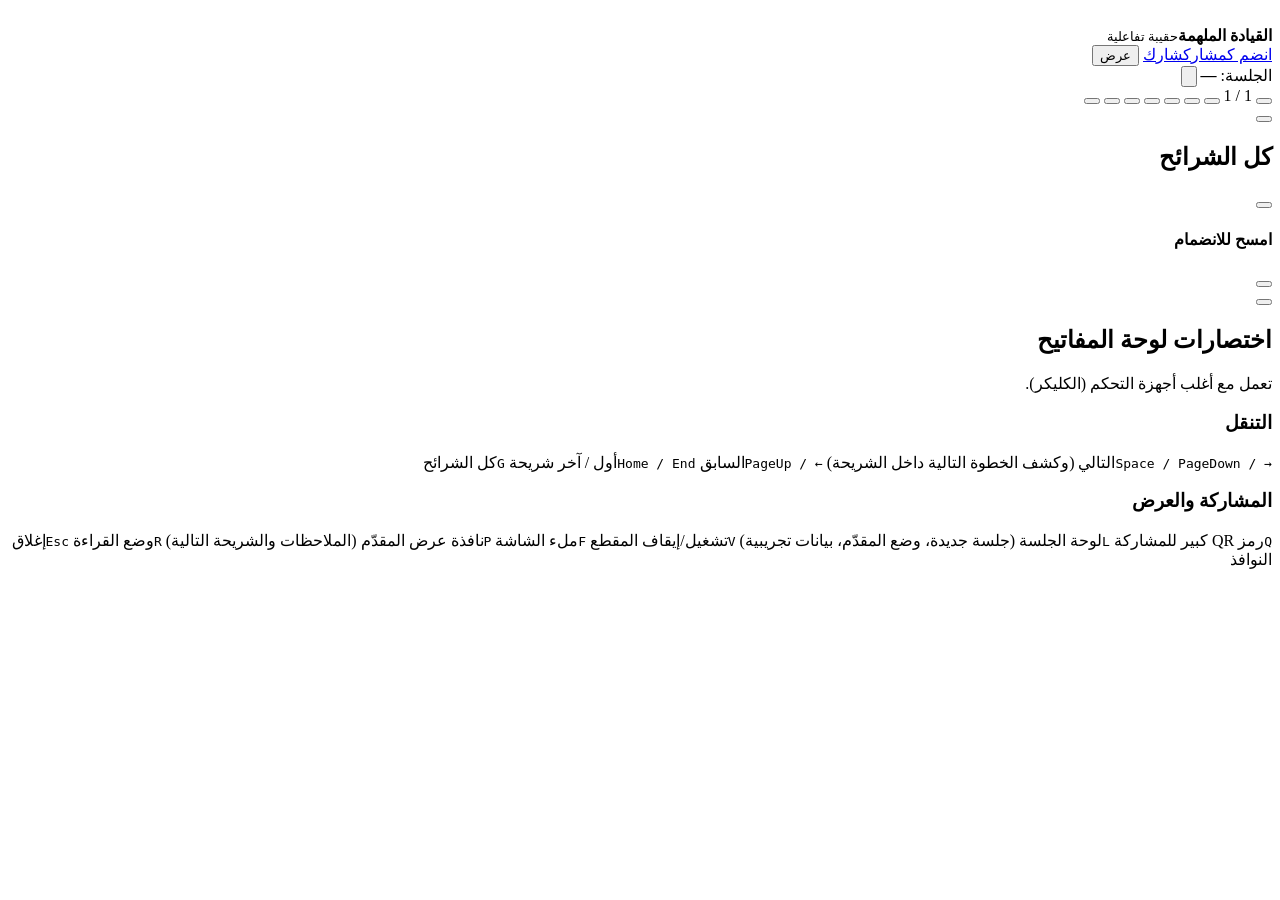
==== index.html @ c2ae5274 "Add kit pages and config" ====
<!DOCTYPE html>
<html lang="ar" dir="rtl">
<head>
  <meta charset="utf-8">
  <meta name="viewport" content="width=device-width, initial-scale=1, viewport-fit=cover">
  <title>القيادة الملهمة — حقيبة تفاعلية</title>
  <meta name="description" content="حقيبة تفاعلية: نموذج القيادة الملهمة (الممارسات الخمس) وأساسيات فريق العمل — مع أنشطة مباشرة يشارك فيها الحضور من جوالاتهم.">
  <meta name="theme-color" content="#0A1F44">
  <meta property="og:title" content="القيادة الملهمة — حقيبة تفاعلية">
  <meta property="og:description" content="الممارسات الخمس للقيادة الملهمة وأساسيات فريق العمل، مع أنشطة يشارك فيها الحضور من جوالاتهم.">
  <link rel="icon" href="assets/img/logo-qiyada.png">
  <link rel="preload" href="assets/fonts/readex-pro-arabic-700-normal.woff2" as="font" type="font/woff2" crossorigin>
  <link rel="preload" href="assets/fonts/ibm-plex-sans-arabic-arabic-500-normal.woff2" as="font" type="font/woff2" crossorigin>
  <link rel="stylesheet" href="assets/css/fonts.css">
  <link rel="stylesheet" href="assets/css/base.css">
  <link rel="stylesheet" href="assets/css/deck.css">
</head>
<body class="deck-body">
  <div id="app" class="app">
    <header class="read-head" id="readHead">
      <img src="assets/img/logo-qiyada.png" alt="">
      <div class="rt"><b>القيادة الملهمة</b><small>حقيبة تفاعلية</small></div>
      <a class="btn btn-primary" href="p.html" id="readJoin"><span class="lg">انضم كمشارك</span><span class="sm">شارك</span></a>
      <button class="btn btn-ghost" id="readPresent" type="button" title="عرض كشرائح">عرض</button>
    </header>

    <div class="stage-wrap" id="stageWrap">
      <main class="stage" id="stage" aria-live="polite"></main>
    </div>

    <div class="status" id="status">
      <span class="dot" id="stDot"></span>
      <span>الجلسة: <b id="stSession">—</b></span>
      <span class="pres" id="stPres" hidden>المقدّم</span>
      <button type="button" id="stBtn" aria-label="لوحة الجلسة"><svg class="ic" viewBox="0 0 24 24" fill="none" stroke="currentColor" stroke-width="2" stroke-linecap="round" stroke-linejoin="round"><path d="M10 5H3"/><path d="M12 19H3"/><path d="M14 3v4"/><path d="M16 17v4"/><path d="M21 12h-9"/><path d="M21 19h-5"/><path d="M21 5h-7"/><path d="M8 10v4"/><path d="M8 12H3"/></svg></button>
    </div>

    <nav class="dock" id="dock" aria-label="التحكم بالعرض">
      <button type="button" id="btnPrev" data-tip="السابق" aria-label="السابق"></button>
      <span class="counter" id="counter">1 / 1</span>
      <button type="button" id="btnNext" data-tip="التالي" aria-label="التالي"></button>
      <span class="sep"></span>
      <button type="button" id="btnGrid" data-tip="كل الشرائح (G)" aria-label="كل الشرائح"></button>
      <button type="button" id="btnQR" data-tip="رمز المشاركة (Q)" aria-label="رمز المشاركة"></button>
      <button type="button" id="btnLive" data-tip="لوحة الجلسة (L)" aria-label="لوحة الجلسة"></button>
      <button type="button" id="btnFS" data-tip="ملء الشاشة (F)" aria-label="ملء الشاشة"></button>
      <button type="button" id="btnRead" data-tip="وضع القراءة" aria-label="وضع القراءة"></button>
      <button type="button" id="btnHelp" data-tip="الاختصارات (H)" aria-label="الاختصارات"></button>
    </nav>

    <div class="progress"><i id="progressBar"></i></div>

    <div class="overlay" id="ovOverview" role="dialog" aria-label="كل الشرائح">
      <button class="ov-close" type="button" aria-label="إغلاق"></button>
      <div class="ov-grid"><h2>كل الشرائح</h2><div class="thumbs"></div></div>
    </div>

    <div class="overlay" id="ovQR" role="dialog" aria-label="رمز المشاركة">
      <button class="ov-close" type="button" aria-label="إغلاق"></button>
      <div class="ov-qr">
        <div class="qr-card" data-qr="">
          <h4>امسح للانضمام</h4>
          <div class="qr-svg"></div>
          <div class="qr-meta"><span class="qr-url"></span><span class="qr-session"></span></div>
        </div>
      </div>
    </div>

    <div class="overlay" id="ovLive" role="dialog" aria-label="لوحة الجلسة">
      <button class="ov-close" type="button" aria-label="إغلاق"></button>
      <div class="ov-panel"></div>
    </div>

    <div class="overlay" id="ovHelp" role="dialog" aria-label="الاختصارات">
      <button class="ov-close" type="button" aria-label="إغلاق"></button>
      <div class="ov-panel">
        <h2>اختصارات لوحة المفاتيح</h2>
        <p>تعمل مع أغلب أجهزة التحكم (الكليكر).</p>
        <h3>التنقل</h3>
        <div class="kbd-grid">
          <kbd>→ / Space / PageDown</kbd><span>التالي (وكشف الخطوة التالية داخل الشريحة)</span>
          <kbd>← / PageUp</kbd><span>السابق</span>
          <kbd>Home / End</kbd><span>أول / آخر شريحة</span>
          <kbd>G</kbd><span>كل الشرائح</span>
        </div>
        <h3>المشاركة والعرض</h3>
        <div class="kbd-grid">
          <kbd>Q</kbd><span>رمز QR كبير للمشاركة</span>
          <kbd>L</kbd><span>لوحة الجلسة (جلسة جديدة، وضع المقدّم، بيانات تجريبية)</span>
          <kbd>V</kbd><span>تشغيل/إيقاف المقطع</span>
          <kbd>F</kbd><span>ملء الشاشة</span>
          <kbd>P</kbd><span>نافذة عرض المقدّم (الملاحظات والشريحة التالية)</span>
          <kbd>R</kbd><span>وضع القراءة</span>
          <kbd>Esc</kbd><span>إغلاق النوافذ</span>
        </div>
      </div>
    </div>
  </div>

  <script src="config.js"></script>
  <script src="assets/js/content.js"></script>
  <script src="assets/js/icons.js"></script>
  <script src="assets/js/qrcode.js"></script>
  <script src="assets/js/api.js"></script>
  <script src="assets/js/viz.js"></script>
  <script src="assets/js/demo.js"></script>
  <script src="assets/js/deck.js"></script>
  <script>
    (function () {
      var map = { btnPrev: 'chevron-right', btnNext: 'chevron-left', btnGrid: 'layout-grid', btnQR: 'qr-code', btnLive: 'sliders-horizontal', btnFS: 'maximize', btnRead: 'smartphone', btnHelp: 'keyboard' };
      Object.keys(map).forEach(function (id) { var b = document.getElementById(id); if (b) b.innerHTML = window.icon(map[id]); });
      document.querySelectorAll('.ov-close').forEach(function (b) { b.innerHTML = window.icon('x'); });
      var j = document.getElementById('readJoin');
      if (j && window.API) j.href = window.API.participantUrl(window.API.cleanSession(new URLSearchParams(location.search).get('s') || 'OPEN'), '');
    })();
  </script>
</body>
</html>
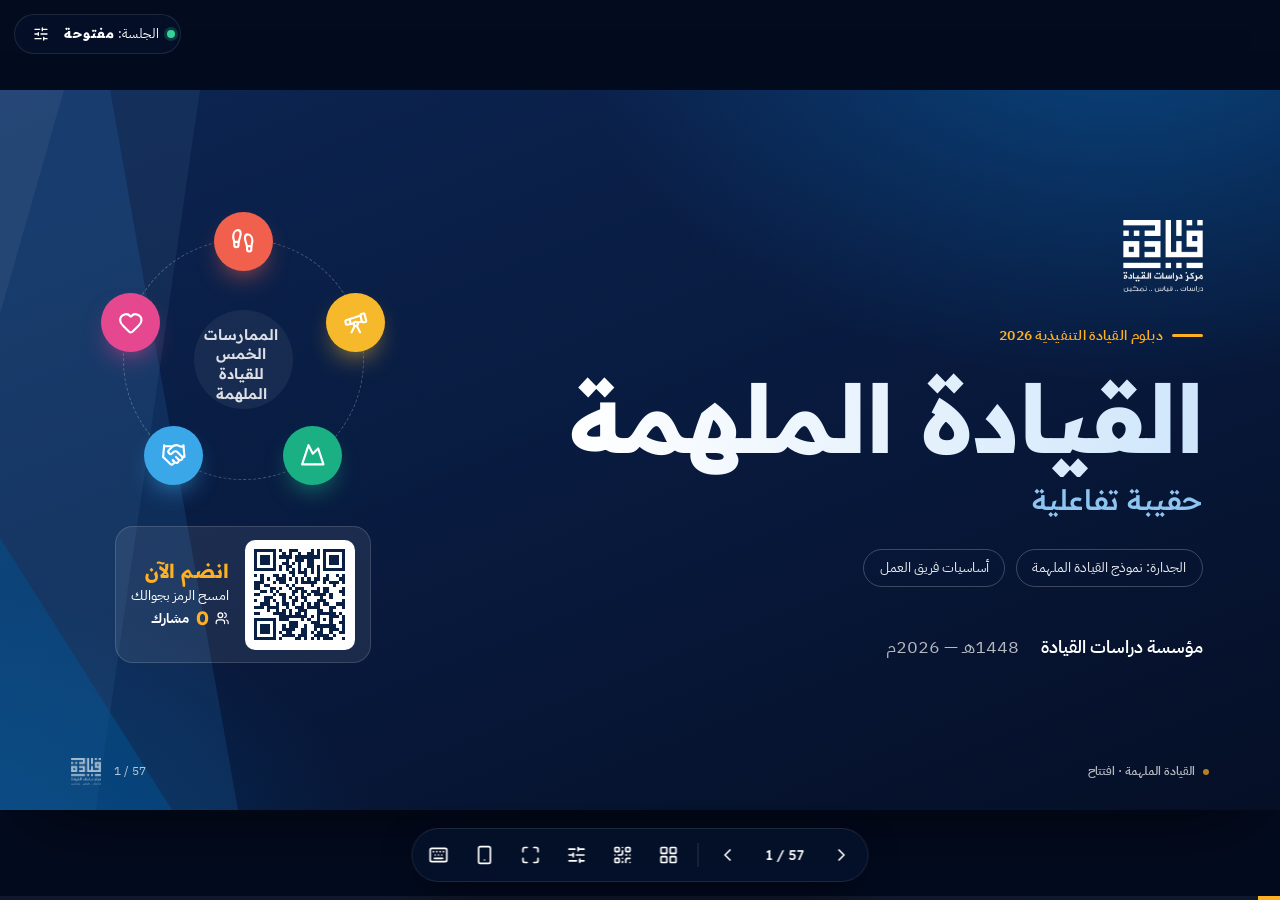
==== commit 43972643: "Add files via upload" ====
--- a/index.html
+++ b/index.html
@@ -3,11 +3,27 @@
 <head>
   <meta charset="utf-8">
   <meta name="viewport" content="width=device-width, initial-scale=1, viewport-fit=cover">
-  <title>القيادة الملهمة — حقيبة تفاعلية</title>
-  <meta name="description" content="حقيبة تفاعلية: نموذج القيادة الملهمة (الممارسات الخمس) وأساسيات فريق العمل — مع أنشطة مباشرة يشارك فيها الحضور من جوالاتهم.">
+  <title>مؤسسة دراسات القيادة</title>
+  <meta name="description" content="القيادة الملهمة — حقيبة تفاعلية: الممارسات الخمس للقيادة الملهمة وأساسيات فريق العمل، مع أنشطة يشارك فيها الحضور من جوالاتهم.">
   <meta name="theme-color" content="#0A1F44">
-  <meta property="og:title" content="القيادة الملهمة — حقيبة تفاعلية">
-  <meta property="og:description" content="الممارسات الخمس للقيادة الملهمة وأساسيات فريق العمل، مع أنشطة يشارك فيها الحضور من جوالاتهم.">
+  <meta name="application-name" content="مؤسسة دراسات القيادة">
+  <meta name="apple-mobile-web-app-title" content="مؤسسة دراسات القيادة">
+  <meta property="og:type" content="website">
+  <meta property="og:locale" content="ar_SA">
+  <meta property="og:site_name" content="مؤسسة دراسات القيادة">
+  <meta property="og:title" content="مؤسسة دراسات القيادة">
+  <meta property="og:description" content="القيادة الملهمة — حقيبة تفاعلية يشارك فيها الحضور من جوالاتهم.">
+  <meta property="og:url" content="https://qiyada-mulhima.github.io/">
+  <meta property="og:image" content="https://qiyada-mulhima.github.io/assets/img/og-cover.jpg">
+  <meta property="og:image:type" content="image/jpeg">
+  <meta property="og:image:width" content="1200">
+  <meta property="og:image:height" content="630">
+  <meta property="og:image:alt" content="القيادة الملهمة — حقيبة تفاعلية">
+  <meta name="twitter:card" content="summary_large_image">
+  <meta name="twitter:title" content="مؤسسة دراسات القيادة">
+  <meta name="twitter:description" content="القيادة الملهمة — حقيبة تفاعلية يشارك فيها الحضور من جوالاتهم.">
+  <meta name="twitter:image" content="https://qiyada-mulhima.github.io/assets/img/og-cover.jpg">
+  <link rel="apple-touch-icon" href="assets/img/logo-qiyada.png">
   <link rel="icon" href="assets/img/logo-qiyada.png">
   <link rel="preload" href="assets/fonts/readex-pro-arabic-700-normal.woff2" as="font" type="font/woff2" crossorigin>
   <link rel="preload" href="assets/fonts/ibm-plex-sans-arabic-arabic-500-normal.woff2" as="font" type="font/woff2" crossorigin>
--- a/assets/css/fonts.css
+++ b/assets/css/fonts.css
@@ -0,0 +1,15 @@
+/* Fonts: Readex Pro & IBM Plex Sans Arabic — SIL Open Font License 1.1 */
+@font-face{font-family:'Readex Pro';font-style:normal;font-weight:500;font-display:swap;src:url(../fonts/readex-pro-arabic-500-normal.woff2) format('woff2');unicode-range:U+0600-06FF,U+0750-077F,U+0870-088E,U+0890-0891,U+0897-08E1,U+08E3-08FF,U+200C-200E,U+2010-2011,U+204F,U+2E41,U+FB50-FDFF,U+FE70-FE74,U+FE76-FEFC;}
+@font-face{font-family:'Readex Pro';font-style:normal;font-weight:600;font-display:swap;src:url(../fonts/readex-pro-arabic-600-normal.woff2) format('woff2');unicode-range:U+0600-06FF,U+0750-077F,U+0870-088E,U+0890-0891,U+0897-08E1,U+08E3-08FF,U+200C-200E,U+2010-2011,U+204F,U+2E41,U+FB50-FDFF,U+FE70-FE74,U+FE76-FEFC;}
+@font-face{font-family:'Readex Pro';font-style:normal;font-weight:700;font-display:swap;src:url(../fonts/readex-pro-arabic-700-normal.woff2) format('woff2');unicode-range:U+0600-06FF,U+0750-077F,U+0870-088E,U+0890-0891,U+0897-08E1,U+08E3-08FF,U+200C-200E,U+2010-2011,U+204F,U+2E41,U+FB50-FDFF,U+FE70-FE74,U+FE76-FEFC;}
+@font-face{font-family:'Readex Pro';font-style:normal;font-weight:500;font-display:swap;src:url(../fonts/readex-pro-latin-500-normal.woff2) format('woff2');unicode-range:U+0000-00FF,U+0131,U+0152-0153,U+02BB-02BC,U+02C6,U+02DA,U+02DC,U+0304,U+0308,U+0329,U+2000-206F,U+20AC,U+2122,U+2191,U+2193,U+2212,U+2215,U+FEFF,U+FFFD;}
+@font-face{font-family:'Readex Pro';font-style:normal;font-weight:600;font-display:swap;src:url(../fonts/readex-pro-latin-600-normal.woff2) format('woff2');unicode-range:U+0000-00FF,U+0131,U+0152-0153,U+02BB-02BC,U+02C6,U+02DA,U+02DC,U+0304,U+0308,U+0329,U+2000-206F,U+20AC,U+2122,U+2191,U+2193,U+2212,U+2215,U+FEFF,U+FFFD;}
+@font-face{font-family:'Readex Pro';font-style:normal;font-weight:700;font-display:swap;src:url(../fonts/readex-pro-latin-700-normal.woff2) format('woff2');unicode-range:U+0000-00FF,U+0131,U+0152-0153,U+02BB-02BC,U+02C6,U+02DA,U+02DC,U+0304,U+0308,U+0329,U+2000-206F,U+20AC,U+2122,U+2191,U+2193,U+2212,U+2215,U+FEFF,U+FFFD;}
+@font-face{font-family:'IBM Plex Sans Arabic';font-style:normal;font-weight:400;font-display:swap;src:url(../fonts/ibm-plex-sans-arabic-arabic-400-normal.woff2) format('woff2');unicode-range:U+0600-06FF,U+0750-077F,U+0870-088E,U+0890-0891,U+0897-08E1,U+08E3-08FF,U+200C-200E,U+2010-2011,U+204F,U+2E41,U+FB50-FDFF,U+FE70-FE74,U+FE76-FEFC;}
+@font-face{font-family:'IBM Plex Sans Arabic';font-style:normal;font-weight:500;font-display:swap;src:url(../fonts/ibm-plex-sans-arabic-arabic-500-normal.woff2) format('woff2');unicode-range:U+0600-06FF,U+0750-077F,U+0870-088E,U+0890-0891,U+0897-08E1,U+08E3-08FF,U+200C-200E,U+2010-2011,U+204F,U+2E41,U+FB50-FDFF,U+FE70-FE74,U+FE76-FEFC;}
+@font-face{font-family:'IBM Plex Sans Arabic';font-style:normal;font-weight:600;font-display:swap;src:url(../fonts/ibm-plex-sans-arabic-arabic-600-normal.woff2) format('woff2');unicode-range:U+0600-06FF,U+0750-077F,U+0870-088E,U+0890-0891,U+0897-08E1,U+08E3-08FF,U+200C-200E,U+2010-2011,U+204F,U+2E41,U+FB50-FDFF,U+FE70-FE74,U+FE76-FEFC;}
+@font-face{font-family:'IBM Plex Sans Arabic';font-style:normal;font-weight:700;font-display:swap;src:url(../fonts/ibm-plex-sans-arabic-arabic-700-normal.woff2) format('woff2');unicode-range:U+0600-06FF,U+0750-077F,U+0870-088E,U+0890-0891,U+0897-08E1,U+08E3-08FF,U+200C-200E,U+2010-2011,U+204F,U+2E41,U+FB50-FDFF,U+FE70-FE74,U+FE76-FEFC;}
+@font-face{font-family:'IBM Plex Sans Arabic';font-style:normal;font-weight:400;font-display:swap;src:url(../fonts/ibm-plex-sans-arabic-latin-400-normal.woff2) format('woff2');unicode-range:U+0000-00FF,U+0131,U+0152-0153,U+02BB-02BC,U+02C6,U+02DA,U+02DC,U+0304,U+0308,U+0329,U+2000-206F,U+20AC,U+2122,U+2191,U+2193,U+2212,U+2215,U+FEFF,U+FFFD;}
+@font-face{font-family:'IBM Plex Sans Arabic';font-style:normal;font-weight:500;font-display:swap;src:url(../fonts/ibm-plex-sans-arabic-latin-500-normal.woff2) format('woff2');unicode-range:U+0000-00FF,U+0131,U+0152-0153,U+02BB-02BC,U+02C6,U+02DA,U+02DC,U+0304,U+0308,U+0329,U+2000-206F,U+20AC,U+2122,U+2191,U+2193,U+2212,U+2215,U+FEFF,U+FFFD;}
+@font-face{font-family:'IBM Plex Sans Arabic';font-style:normal;font-weight:600;font-display:swap;src:url(../fonts/ibm-plex-sans-arabic-latin-600-normal.woff2) format('woff2');unicode-range:U+0000-00FF,U+0131,U+0152-0153,U+02BB-02BC,U+02C6,U+02DA,U+02DC,U+0304,U+0308,U+0329,U+2000-206F,U+20AC,U+2122,U+2191,U+2193,U+2212,U+2215,U+FEFF,U+FFFD;}
+@font-face{font-family:'IBM Plex Sans Arabic';font-style:normal;font-weight:700;font-display:swap;src:url(../fonts/ibm-plex-sans-arabic-latin-700-normal.woff2) format('woff2');unicode-range:U+0000-00FF,U+0131,U+0152-0153,U+02BB-02BC,U+02C6,U+02DA,U+02DC,U+0304,U+0308,U+0329,U+2000-206F,U+20AC,U+2122,U+2191,U+2193,U+2212,U+2215,U+FEFF,U+FFFD;}
--- a/assets/css/base.css
+++ b/assets/css/base.css
@@ -0,0 +1,85 @@
+/* ============================================================
+   الهوية: أزرق «قيادة» + كحلي، وألوان متباينة (كهرماني وألوان الممارسات)
+   ============================================================ */
+:root {
+  --navy-950: #050F26;
+  --navy-900: #0A1F44;
+  --navy-800: #0E2A5A;
+  --navy-700: #153C7A;
+  --brand: #005494;
+  --brand-600: #0A66B0;
+  --blue: #2F80D1;
+  --sky: #8EC5F0;
+  --ice: #E6F0FA;
+  --ice-50: #F3F8FD;
+  --ink: #0B1B33;
+  --ink-2: #2E3F5A;
+  --muted: #64758D;
+  --line: #D6E1EE;
+  --white: #FFFFFF;
+  --amber: #FFB020;
+  --amber-600: #E89A00;
+  --p1: #F0604D;
+  --p2: #F6B92B;
+  --p3: #1BAF84;
+  --p4: #3AA7E8;
+  --p5: #E5488E;
+  --ok: #17A97C;
+  --danger: #E5484D;
+  --f-head: 'Readex Pro', 'IBM Plex Sans Arabic', 'Segoe UI', Tahoma, sans-serif;
+  --f-body: 'IBM Plex Sans Arabic', 'Readex Pro', 'Segoe UI', Tahoma, sans-serif;
+  --ease: cubic-bezier(.2, .8, .2, 1);
+  --ease-out: cubic-bezier(.16, 1, .3, 1);
+}
+
+*, *::before, *::after { box-sizing: border-box; }
+html { -webkit-text-size-adjust: 100%; text-size-adjust: 100%; }
+body { margin: 0; font-family: var(--f-body); line-height: 1.6; -webkit-font-smoothing: antialiased; }
+img, svg, video { display: block; max-width: 100%; }
+button, input, textarea, select { font: inherit; color: inherit; }
+button { cursor: pointer; }
+a { color: inherit; }
+[hidden] { display: none !important; }
+
+.ic { width: 1em; height: 1em; flex: none; display: inline-block; vertical-align: -0.15em; }
+
+.sr-only { position: absolute; width: 1px; height: 1px; padding: 0; margin: -1px; overflow: hidden; clip: rect(0, 0, 0, 0); border: 0; }
+
+/* أزرار عامة */
+.btn {
+  display: inline-flex; align-items: center; justify-content: center; gap: .5em;
+  border: 0; border-radius: 999px; padding: .75em 1.4em; font-weight: 600;
+  background: var(--ice); color: var(--navy-900); text-decoration: none;
+  transition: transform .2s var(--ease), background .2s, box-shadow .2s, opacity .2s;
+}
+.btn:hover { transform: translateY(-1px); }
+.btn:active { transform: translateY(1px) scale(.99); }
+.btn:disabled { opacity: .45; cursor: not-allowed; transform: none; }
+.btn-primary { background: var(--amber); color: var(--navy-950); box-shadow: 0 8px 24px -10px rgba(255, 176, 32, .8); }
+.btn-primary:hover { background: #FFBE45; }
+.btn-navy { background: var(--navy-900); color: #fff; }
+.btn-ghost { background: transparent; color: inherit; box-shadow: inset 0 0 0 1.5px currentColor; }
+.btn-sm { padding: .45em 1em; font-size: .9em; }
+
+/* أيقونة الممارسة داخل دائرة */
+.p-badge {
+  display: inline-grid; place-items: center; border-radius: 50%;
+  width: 2.2em; height: 2.2em; background: var(--pc, var(--brand)); color: #fff;
+  box-shadow: 0 6px 18px -8px var(--pc, var(--brand));
+}
+.p-badge .ic { width: 55%; height: 55%; }
+
+/* نقاط الانتظار */
+.dots { display: inline-flex; gap: .3em; }
+.dots i { width: .45em; height: .45em; border-radius: 50%; background: currentColor; opacity: .3; animation: dot 1.2s infinite ease-in-out; }
+.dots i:nth-child(2) { animation-delay: .15s; }
+.dots i:nth-child(3) { animation-delay: .3s; }
+@keyframes dot { 0%, 80%, 100% { opacity: .25; transform: translateY(0); } 40% { opacity: 1; transform: translateY(-.25em); } }
+
+@keyframes popIn { 0% { opacity: 0; transform: scale(.6); } 60% { opacity: 1; transform: scale(1.08); } 100% { transform: scale(1); } }
+@keyframes riseIn { from { opacity: 0; translate: 0 1.2em; } to { opacity: 1; translate: 0 0; } }
+@keyframes glowPulse { 0%, 100% { box-shadow: 0 0 0 0 rgba(255, 176, 32, .55); } 50% { box-shadow: 0 0 0 .6em rgba(255, 176, 32, 0); } }
+
+@media (prefers-reduced-motion: reduce) {
+  *, *::before, *::after { animation-duration: .01ms !important; animation-iteration-count: 1 !important; transition-duration: .01ms !important; }
+}
--- a/assets/css/deck.css
+++ b/assets/css/deck.css
@@ -0,0 +1,775 @@
+/* ============================================================
+   العرض التفاعلي — المسرح والشرائح والقوالب
+   ============================================================ */
+html, body { height: 100%; }
+body.deck-body { background: #030B1F; color: #fff; overflow: hidden; }
+body.deck-body.is-read { overflow-y: auto; overflow-x: hidden; background: #EEF3F9; }
+
+.app { position: fixed; inset: 0; }
+.app.read { position: static; overflow-x: clip; }
+
+/* ---------- المسرح 16:9 ---------- */
+.stage-wrap { position: absolute; inset: 0; display: grid; place-items: center; }
+.stage {
+  position: relative; width: var(--sw, 100vw); height: var(--sh, 56.25vw);
+  container-type: inline-size; overflow: hidden; background: #fff;
+  box-shadow: 0 30px 80px -30px rgba(0, 0, 0, .7);
+}
+.app.read .stage-wrap { position: static; display: block; padding: 4.5rem 0 2rem; }
+.app.read .stage { width: auto; height: auto; container-type: normal; overflow: visible; background: transparent; box-shadow: none; max-width: 980px; margin: 0 auto; padding: 0 12px; }
+
+/* ---------- الشريحة ---------- */
+.slide {
+  position: absolute; inset: 0; overflow: hidden;
+  font-size: 1cqi; line-height: 1.5;
+  --fs-hero: 6em; --fs-title: 3.15em; --fs-h2: 2.2em; --fs-lead: 1.8em; --fs-body: 1.42em; --fs-small: 1.12em; --fs-tiny: .92em;
+  --pad-t: 5em; --pad-x: 6em; --pad-b: 6.4em;
+  opacity: 0; visibility: hidden; transform: scale(1.012);
+  transition: opacity .55s var(--ease), transform .8s var(--ease-out), visibility 0s linear .55s;
+}
+.slide.is-active { opacity: 1; visibility: visible; transform: none; z-index: 2; transition: opacity .55s var(--ease), transform .8s var(--ease-out), visibility 0s; }
+.slide.light { background: #fff; color: var(--ink); }
+.slide.ice { background: linear-gradient(180deg, #F6FAFE 0%, #EAF2FB 100%); color: var(--ink); }
+.slide.dark {
+  color: #fff;
+  background:
+    radial-gradient(70em 48em at 88% -12%, rgba(10, 102, 176, .55), transparent 62%),
+    radial-gradient(60em 40em at -5% 112%, rgba(0, 84, 148, .5), transparent 60%),
+    linear-gradient(158deg, #0C2552 0%, #08193C 55%, #050F26 100%);
+}
+.slide.dark.glow::before {
+  content: ''; position: absolute; inset: 0; pointer-events: none;
+  background: radial-gradient(42em 34em at 18% 30%, var(--pcg, rgba(255, 176, 32, .18)), transparent 70%);
+}
+
+/* زخرفة الأوجه الزرقاء (مستلهمة من قالب العرض الأصلي) */
+.facets { position: absolute; top: 0; left: 0; height: 100%; width: 24%; pointer-events: none; }
+.facets polygon { transition: transform 1.2s var(--ease-out); }
+.dark .facets .f1 { fill: rgba(142, 197, 240, .07); }
+.dark .facets .f2 { fill: rgba(47, 128, 209, .16); }
+.dark .facets .f3 { fill: rgba(0, 84, 148, .45); }
+.dark .facets .f4 { fill: rgba(255, 255, 255, .05); }
+.light .facets .f1, .ice .facets .f1 { fill: #EEF5FC; }
+.light .facets .f2, .ice .facets .f2 { fill: #DCEAF8; }
+.light .facets .f3, .ice .facets .f3 { fill: rgba(0, 84, 148, .12); }
+.light .facets .f4, .ice .facets .f4 { fill: rgba(47, 128, 209, .10); }
+.slide.is-active .facets .f2 { transform: translateX(-.6%); }
+
+.si { position: absolute; top: var(--pad-t); right: var(--pad-x); bottom: var(--pad-b); left: var(--pad-x); display: flex; flex-direction: column; min-height: 0; }
+
+/* تذييل الشريحة */
+.sf {
+  position: absolute; bottom: 2.1em; right: var(--pad-x); left: var(--pad-x);
+  display: flex; align-items: center; justify-content: space-between; gap: 2em;
+  font-size: var(--fs-tiny); opacity: .7; pointer-events: none;
+}
+.sf-brand { display: flex; align-items: center; gap: .7em; font-weight: 600; }
+.sf-brand i { width: .55em; height: .55em; border-radius: 50%; background: var(--pc, var(--amber)); display: inline-block; }
+.sf-meta { display: flex; align-items: center; gap: 1.1em; font-variant-numeric: tabular-nums; }
+.sf-logo { height: 2.3em; width: auto; }
+.dark .sf-logo { filter: brightness(0) invert(1); opacity: .9; }
+
+/* عناصر نصية */
+.kicker {
+  display: inline-flex; align-items: center; gap: .55em; align-self: flex-start;
+  font-size: var(--fs-small); font-weight: 600; line-height: 1;
+  padding: .55em 1em; border-radius: 999px;
+  background: rgba(0, 84, 148, .08); color: var(--brand);
+}
+.kicker .ic { width: 1.1em; height: 1.1em; }
+.dark .kicker { background: rgba(255, 255, 255, .1); color: #fff; }
+.kicker.pc { background: var(--pcs, rgba(0, 84, 148, .1)); color: var(--pct, var(--brand)); }
+.dark .kicker.pc { background: var(--pcs-d, rgba(255, 255, 255, .12)); color: var(--pc); }
+.title { font-family: var(--f-head); font-weight: 700; font-size: var(--fs-title); line-height: 1.22; margin: .35em 0 0; letter-spacing: -.005em; }
+.title .hl { color: var(--pc, var(--brand)); }
+.dark .title .hl { color: var(--pc, var(--amber)); }
+.lead { font-size: var(--fs-lead); line-height: 1.55; margin: .5em 0 0; color: var(--ink-2); }
+.dark .lead { color: rgba(255, 255, 255, .82); }
+.muted { color: var(--muted); }
+.dark .muted { color: rgba(255, 255, 255, .6); }
+
+/* الخطوات (تظهر تدريجياً) */
+.slide [data-step] { opacity: 0; translate: 0 .9em; transition: opacity .5s var(--ease), translate .6s var(--ease-out); }
+.slide [data-step].is-shown { opacity: 1; translate: 0 0; }
+.slide path[data-step] { translate: none; }
+.thumb .slide [data-step], .app.read .slide [data-step] { opacity: 1; translate: none; }
+
+/* دخول العناصر عند تفعيل الشريحة */
+.slide .rise { opacity: 0; }
+.slide.is-active .rise { animation: riseIn .8s var(--ease-out) both; animation-delay: calc(var(--d, 0) * 90ms + 120ms); }
+.thumb .slide .rise, .app.read .slide .rise { opacity: 1; animation: none; }
+
+/* ============================================================
+   بطاقة QR
+   ============================================================ */
+.qr-card {
+  background: #fff; color: var(--navy-900); border-radius: 1.6em;
+  padding: 1.6em 1.6em 1.3em; display: flex; flex-direction: column; align-items: center; gap: .9em;
+  box-shadow: 0 2.2em 4em -1.8em rgba(0, 0, 0, .55), 0 0 0 .35em rgba(255, 255, 255, .08);
+  text-align: center; position: relative;
+}
+.qr-card h4 { margin: 0; font-family: var(--f-head); font-size: var(--fs-h2); font-weight: 700; line-height: 1.1; display: flex; align-items: center; gap: .4em; }
+.qr-card h4 .ic { color: var(--amber-600); }
+.qr-svg { width: 100%; aspect-ratio: 1; display: grid; place-items: center; }
+.qr-svg svg { width: 100%; height: 100%; }
+.qr-meta { display: flex; flex-direction: column; gap: .3em; font-size: var(--fs-small); width: 100%; }
+.qr-code { font-family: var(--f-head); font-weight: 700; letter-spacing: .12em; direction: ltr; color: var(--brand); }
+.qr-url { font-size: .82em; color: var(--muted); direction: ltr; word-break: break-all; line-height: 1.3; }
+.qr-count { display: inline-flex; align-items: center; justify-content: center; gap: .45em; font-weight: 700; color: var(--navy-900); background: var(--ice); border-radius: 999px; padding: .35em .9em; align-self: center; }
+.qr-count b { font-variant-numeric: tabular-nums; }
+.qr-warn { font-size: .78em; color: #B45309; background: #FEF3C7; border-radius: .8em; padding: .5em .8em; line-height: 1.4; }
+.qr-sm { padding: 1em; border-radius: 1.2em; gap: .5em; }
+.qr-sm h4 { font-size: var(--fs-small); }
+.qr-sm .qr-meta { font-size: var(--fs-tiny); }
+
+/* ============================================================
+   القوالب
+   ============================================================ */
+
+/* ---------- الغلاف ---------- */
+.t-cover .si { display: grid; grid-template-columns: 1fr 26em; gap: 4em; align-items: center; }
+.cover-logo { height: 5.6em; width: auto; filter: brightness(0) invert(1); margin-bottom: 2.4em; opacity: .95; }
+.cover-prog { display: inline-flex; align-items: center; gap: .6em; font-size: var(--fs-small); font-weight: 600; color: var(--amber); letter-spacing: .02em; }
+.cover-prog::before { content: ''; width: 2.2em; height: .18em; border-radius: 1em; background: var(--amber); }
+.cover-title { font-family: var(--f-head); font-weight: 700; font-size: 7.4em; line-height: 1.3; margin: .1em 0 0; letter-spacing: -.01em; }
+.cover-title span { background: linear-gradient(90deg, #fff 0%, #CFE6FB 100%); -webkit-background-clip: text; background-clip: text; color: transparent; }
+.cover-sub { font-family: var(--f-head); font-size: var(--fs-h2); font-weight: 500; color: var(--sky); margin: 0; }
+.cover-comp { display: flex; flex-wrap: wrap; gap: .8em; margin-top: 2.2em; }
+.cover-comp span { font-size: var(--fs-small); border: 1px solid rgba(255, 255, 255, .22); border-radius: 999px; padding: .5em 1.1em; color: rgba(255, 255, 255, .9); }
+.cover-org { margin-top: 2.6em; font-size: var(--fs-body); color: rgba(255, 255, 255, .7); display: flex; gap: 1.2em; align-items: center; }
+.cover-org b { color: #fff; font-weight: 600; }
+.cover-side { position: relative; display: flex; flex-direction: column; align-items: center; gap: 2em; }
+.orbit { position: relative; width: 22em; height: 22em; }
+.orbit::before { content: ''; position: absolute; inset: 1.6em; border-radius: 50%; border: 1px dashed rgba(255, 255, 255, .25); }
+.orbit-node { position: absolute; width: 4.6em; height: 4.6em; margin: -2.3em 0 0 -2.3em; border-radius: 50%; display: grid; place-items: center; background: var(--pc); color: #fff; box-shadow: 0 1em 2.2em -1em var(--pc); }
+.orbit-node .ic { width: 2em; height: 2em; }
+.slide.is-active .orbit-node { animation: popIn .7s var(--ease-out) both; animation-delay: calc(var(--d) * 110ms + 300ms); }
+.orbit-core { position: absolute; inset: 6.2em; border-radius: 50%; background: rgba(255, 255, 255, .06); display: grid; place-items: center; text-align: center; font-family: var(--f-head); font-weight: 600; font-size: 1.15em; line-height: 1.35; color: rgba(255, 255, 255, .85); padding: 1em; }
+.cover-join { display: flex; align-items: center; gap: 1.2em; background: rgba(255, 255, 255, .08); border: 1px solid rgba(255, 255, 255, .14); border-radius: 1.4em; padding: 1em 1.2em; }
+.cover-join .qr-svg { width: 8.6em; background: #fff; border-radius: .8em; padding: .5em; }
+.cover-join p { margin: 0; font-size: var(--fs-small); line-height: 1.4; }
+.cover-join p b { display: block; font-family: var(--f-head); font-size: 1.35em; color: var(--amber); }
+
+/* ---------- الانضمام ---------- */
+.t-join .si { display: grid; grid-template-columns: 1fr 30em; gap: 5em; align-items: center; }
+.join-steps { list-style: none; margin: 2.2em 0 0; padding: 0; display: flex; flex-direction: column; gap: 1.1em; }
+.join-steps li { display: flex; align-items: center; gap: 1em; font-size: var(--fs-lead); font-weight: 500; }
+.join-steps li b { width: 1.9em; height: 1.9em; border-radius: 50%; display: grid; place-items: center; background: var(--amber); color: var(--navy-950); font-family: var(--f-head); font-size: .8em; flex: none; }
+.t-join .live { margin-top: 2.8em; }
+.joined { display: flex; flex-direction: column; gap: 1.1em; }
+.joined-count { display: flex; align-items: baseline; gap: .6em; }
+.joined-count b { font-family: var(--f-head); font-size: 4.2em; line-height: 1; color: var(--amber); font-variant-numeric: tabular-nums; }
+.joined-count span { font-size: var(--fs-body); color: rgba(255, 255, 255, .75); }
+.joined-names { display: flex; flex-wrap: wrap; gap: .6em; max-height: 9.5em; overflow: hidden; -webkit-mask-image: linear-gradient(180deg, #000 70%, transparent); mask-image: linear-gradient(180deg, #000 70%, transparent); }
+.joined-names .chip { font-size: var(--fs-small); padding: .4em 1em; border-radius: 999px; background: rgba(255, 255, 255, .1); color: #fff; }
+.joined-names .chip.is-new { animation: popIn .6s var(--ease-out) both; background: var(--amber); color: var(--navy-950); }
+.joined-wait { font-size: var(--fs-small); color: rgba(255, 255, 255, .55); }
+.t-join .qr-card { padding: 2em; }
+
+/* ---------- الأهداف ---------- */
+.goal-hero {
+  margin-top: 1.4em; position: relative; border-radius: 1.8em; padding: 2.4em 3em; overflow: hidden;
+  background: linear-gradient(135deg, var(--navy-900), var(--brand)); color: #fff;
+  display: flex; align-items: center; gap: 2em;
+}
+.goal-hero .ic-wrap { width: 5.6em; height: 5.6em; flex: none; border-radius: 1.4em; background: rgba(255, 255, 255, .12); display: grid; place-items: center; color: var(--amber); }
+.goal-hero .ic-wrap .ic { width: 2.8em; height: 2.8em; }
+.goal-hero small { font-size: var(--fs-small); color: var(--sky); font-weight: 600; }
+.goal-hero p { margin: .2em 0 0; font-family: var(--f-head); font-size: var(--fs-h2); font-weight: 600; line-height: 1.35; }
+.obj-grid { margin-top: 2em; display: grid; grid-template-columns: repeat(3, 1fr); gap: 1.6em; flex: 1; min-height: 0; }
+.obj { background: var(--ice-50); border: 1px solid var(--line); border-radius: 1.5em; padding: 2.2em; display: flex; flex-direction: column; justify-content: space-between; gap: 1.2em; }
+.obj .n { font-family: var(--f-head); font-weight: 700; font-size: 1.1em; color: var(--brand); display: flex; align-items: center; justify-content: space-between; }
+.obj .n .ic { width: 2.6em; height: 2.6em; color: var(--brand); padding: .55em; background: #fff; border-radius: .8em; box-shadow: 0 .5em 1.2em -.8em rgba(0, 84, 148, .6); }
+.obj p { margin: 0; font-family: var(--f-head); font-size: 2em; font-weight: 500; line-height: 1.5; color: var(--navy-900); }
+
+/* ---------- مفهوم القيادة ---------- */
+.t-concept .si { justify-content: center; }
+.concept-quote { margin: 1.2em 0 0; font-family: var(--f-head); font-weight: 600; font-size: 3.5em; line-height: 1.55; color: var(--navy-900); position: relative; padding-right: 1.2em; }
+.concept-quote::before { content: '«'; position: absolute; right: 0; top: -.05em; color: var(--amber); }
+.concept-quote::after { content: '»'; color: var(--amber); }
+.concept-quote mark { background: none; color: inherit; position: relative; transition: color .4s; padding: 0 .05em; }
+.concept-quote mark::after { content: ''; position: absolute; right: 0; left: 0; bottom: .08em; height: .26em; border-radius: .2em; background: var(--mk); opacity: .22; transform: scaleX(0); transform-origin: right; transition: transform .6s var(--ease-out), opacity .4s; z-index: -1; }
+.concept-quote mark.on { color: var(--mkt); }
+.concept-quote mark.on::after { transform: scaleX(1); opacity: .35; }
+.concept-cards { margin-top: 3.4em; display: grid; grid-template-columns: repeat(3, 1fr); gap: 1.5em; }
+.concept-card { border-radius: 1.4em; padding: 1.5em 1.7em; background: var(--ice-50); border-top: 0; position: relative; box-shadow: inset 0 0 0 1px var(--line); }
+.concept-card b { display: flex; align-items: center; gap: .5em; font-family: var(--f-head); font-size: var(--fs-body); color: var(--mkt); }
+.concept-card b i { width: .7em; height: .7em; border-radius: 50%; background: var(--mk); display: inline-block; }
+.concept-card p { margin: .5em 0 0; font-size: var(--fs-body); line-height: 1.6; color: var(--ink-2); }
+
+/* ---------- النشاط ---------- */
+.t-activity .si { display: grid; grid-template-columns: 1fr 24em; gap: 3.2em; }
+.act-main { display: flex; flex-direction: column; min-height: 0; }
+.act-head { display: flex; flex-direction: column; }
+.act-prompt { font-family: var(--f-head); font-weight: 600; font-size: 2.35em; line-height: 1.4; margin: .45em 0 0; }
+.act-prompt.long { font-size: 1.9em; }
+.act-viz { flex: 1; min-height: 0; margin-top: 1.6em; position: relative; }
+.act-side { display: flex; flex-direction: column; justify-content: center; gap: 1.2em; }
+.act-side .qr-card { width: 100%; }
+.act-link { font-size: var(--fs-small); display: inline-flex; gap: .5em; align-items: center; color: var(--sky); text-decoration: none; justify-content: center; }
+
+/* حالة الانتظار */
+.viz-empty { position: absolute; inset: 0; display: flex; flex-direction: column; align-items: center; justify-content: center; gap: 1em; font-size: var(--fs-body); color: rgba(255, 255, 255, .6); border: 2px dashed rgba(255, 255, 255, .16); border-radius: 1.6em; }
+.light .viz-empty, .ice .viz-empty { color: var(--muted); border-color: var(--line); }
+.viz-empty .dots i { width: .6em; height: .6em; }
+.viz-err { position: absolute; top: .4em; left: .4em; font-size: var(--fs-tiny); color: #FCA5A5; display: inline-flex; gap: .4em; align-items: center; }
+
+/* سحابة الكلمات */
+.wc { position: absolute; inset: 0; display: flex; flex-wrap: wrap; align-content: center; justify-content: center; align-items: center; gap: .15em .9em; padding: .5em 1em; overflow: hidden; line-height: 1.15; }
+.wc-word { font-family: var(--f-head); white-space: nowrap; transition: font-size .6s var(--ease-out), transform .6s var(--ease-out), color .6s; cursor: default; }
+.wc-word.is-new { animation: popIn .8s var(--ease-out) both; }
+.presenter-mode .wc-word, .presenter-mode .wall-card { cursor: pointer; }
+
+/* جدار المشاركات */
+.wall { position: absolute; inset: 0; columns: 3 15em; column-gap: 1.1em; overflow: hidden; -webkit-mask-image: linear-gradient(180deg, #000 82%, transparent); mask-image: linear-gradient(180deg, #000 82%, transparent); }
+.wall-card { break-inside: avoid; margin: 0 0 1.1em; background: rgba(255, 255, 255, .97); color: var(--ink); border-radius: 1.2em; padding: 1.1em 1.3em; font-size: var(--fs-small); line-height: 1.6; box-shadow: 0 1em 2em -1.4em rgba(0, 0, 0, .6); transition: transform .4s var(--ease); }
+.wall-card p { margin: 0; white-space: pre-wrap; overflow-wrap: anywhere; }
+.wall-card footer { margin-top: .7em; display: flex; align-items: center; gap: .5em; font-size: .85em; color: var(--muted); font-weight: 600; }
+.wall-card .av { width: 1.9em; height: 1.9em; border-radius: 50%; display: grid; place-items: center; background: var(--pc, var(--brand)); color: #fff; font-weight: 700; font-size: .85em; flex: none; }
+.wall-card .av .ic { width: 60%; height: 60%; }
+.wall-card.is-new { animation: popIn .7s var(--ease-out) both; box-shadow: 0 0 0 .2em var(--amber), 0 1em 2em -1.4em rgba(0, 0, 0, .6); }
+.wall--tweet .wall-card header { display: flex; align-items: center; gap: .6em; margin-bottom: .6em; font-weight: 700; }
+.wall--tweet .wall-card header .nm { flex: 1; }
+.wall--tweet .wall-card header .tw { color: var(--pc, var(--brand)); }
+.wall--tweet .wall-card header .tw .ic { width: 1.2em; height: 1.2em; }
+
+/* الأشرطة */
+.bars { display: flex; flex-direction: column; gap: 1.1em; max-height: 100%; }
+.bar { display: grid; grid-template-columns: minmax(10em, 34%) 1fr 5.4em; align-items: center; gap: 1em; transition: transform .6s var(--ease-out); }
+.bar-label { font-size: var(--fs-body); font-weight: 600; line-height: 1.3; }
+.bar-track { height: 2.6em; border-radius: .8em; background: rgba(255, 255, 255, .1); overflow: hidden; }
+.light .bar-track, .ice .bar-track { background: var(--ice); }
+.bar-fill { height: 100%; border-radius: .7em; background: var(--c); width: 0; transition: width 1s var(--ease-out); min-width: .5em; }
+.bar.is-top .bar-fill { box-shadow: 0 0 1.4em -.2em var(--c); }
+.bar-val { display: flex; align-items: baseline; gap: .45em; font-variant-numeric: tabular-nums; }
+.bar-val b { font-family: var(--f-head); font-size: var(--fs-body); }
+.bar-val small { font-size: var(--fs-tiny); opacity: .6; }
+.viz-total { position: absolute; bottom: -.4em; left: 0; display: inline-flex; gap: .45em; align-items: center; font-size: var(--fs-tiny); opacity: .65; }
+.bars-compact .bar { grid-template-columns: minmax(10em, 44%) 1fr 4.6em; gap: .8em; }
+.bars-compact .bar-label { font-size: var(--fs-small); }
+.bars-compact .bar-track { height: 1.7em; }
+.bars-compact .bars { gap: .7em; }
+
+/* التقييم */
+.rate { display: grid; grid-template-columns: 20em 1fr; gap: 3em; align-items: center; height: 100%; align-content: center; }
+.rate-main { text-align: center; }
+.rate-main b { font-family: var(--f-head); font-size: 7em; line-height: 1; display: block; color: var(--amber); }
+.rate-stars { display: flex; justify-content: center; gap: .3em; margin: .6em 0 .4em; direction: ltr; }
+.rate-stars .st { position: relative; width: 2.6em; height: 2.6em; color: rgba(255, 255, 255, .18); }
+.rate-stars .st .ic { width: 2.6em; height: 2.6em; fill: currentColor; stroke: none; }
+.rate-stars .st .st-fill { position: absolute; top: 0; bottom: 0; left: 0; overflow: hidden; color: var(--amber); }
+.rate-main small { font-size: var(--fs-small); opacity: .7; }
+.rate-dist { display: flex; flex-direction: column; gap: .7em; }
+.rate-row { display: grid; grid-template-columns: 3.4em 1fr 3em; gap: .9em; align-items: center; font-size: var(--fs-small); }
+.rate-row span:first-child { display: inline-flex; align-items: center; gap: .3em; direction: ltr; justify-content: flex-end; }
+.rate-row span:first-child .ic { color: var(--amber); fill: var(--amber); }
+.rate-track { height: 1.3em; background: rgba(255, 255, 255, .1); border-radius: 1em; overflow: hidden; }
+.rate-track i { display: block; height: 100%; background: var(--amber); border-radius: 1em; transition: width 1s var(--ease-out); }
+.rate-comments { grid-column: 1 / -1; display: grid; grid-template-columns: repeat(2, 1fr); gap: .9em; }
+.rate-comments q { display: block; font-size: var(--fs-small); background: rgba(255, 255, 255, .08); border-radius: 1em; padding: .8em 1.1em; quotes: '«' '»'; }
+
+/* نشاط الفريق (12 عبارة) */
+.chk { display: grid; grid-template-columns: 13em 1fr; gap: 2.4em; height: 100%; }
+.chk-score { display: flex; flex-direction: column; align-items: center; justify-content: center; text-align: center; background: rgba(255, 255, 255, .07); border-radius: 1.6em; padding: 1.4em; }
+.chk-score b { font-family: var(--f-head); font-size: 4.6em; line-height: 1; color: var(--amber); }
+.chk-score span { font-size: var(--fs-small); margin-top: .4em; }
+.chk-score small { font-size: var(--fs-tiny); opacity: .6; margin-top: .3em; }
+.chk-rows { display: flex; flex-direction: column; justify-content: space-between; gap: .3em; min-height: 0; }
+.chk-row { display: grid; grid-template-columns: 1.8em 1fr 9em 2.6em; gap: .8em; align-items: center; font-size: 1.02em; }
+.chk-n { width: 1.7em; height: 1.7em; border-radius: 50%; display: grid; place-items: center; background: rgba(255, 255, 255, .1); font-size: .85em; font-weight: 700; }
+.chk-t { line-height: 1.3; opacity: .9; }
+.chk-track { height: .9em; border-radius: 1em; background: rgba(255, 255, 255, .1); overflow: hidden; }
+.chk-track i { display: block; height: 100%; border-radius: 1em; background: var(--sky); transition: width 1s var(--ease-out); }
+.chk-row b { font-family: var(--f-head); font-variant-numeric: tabular-nums; text-align: left; }
+.chk-row.is-top .chk-track i { background: var(--p3); }
+.chk-row.is-top .chk-n { background: var(--p3); }
+.chk-row.is-low .chk-track i { background: var(--p1); }
+.chk-row.is-low .chk-n { background: var(--p1); }
+
+/* ---------- بوابة التغيير ---------- */
+.t-gate .si { display: grid; grid-template-columns: 1fr 30em; gap: 5em; align-items: center; }
+.gate-img { width: 100%; aspect-ratio: 1; object-fit: cover; border-radius: 2em; box-shadow: 0 2em 4em -2em rgba(10, 31, 68, .55); }
+.gate-quote { margin: 1.2em 0 0; font-family: var(--f-head); font-size: 2.6em; font-weight: 500; line-height: 1.65; color: var(--navy-900); }
+.gate-quote::before { content: '“'; display: block; font-size: 2.6em; line-height: .6; color: var(--amber); font-family: Georgia, serif; }
+
+/* ---------- الفيديو ---------- */
+.t-video .si { display: flex; flex-direction: column; }
+.vid-head { display: flex; align-items: center; gap: 1.2em; }
+.vid-head .p-badge { font-size: 1.5em; }
+.vid-head h3 { margin: 0; font-family: var(--f-head); font-weight: 700; font-size: var(--fs-h2); line-height: 1.25; }
+.vid-head p { margin: .1em 0 0; font-size: var(--fs-body); color: rgba(255, 255, 255, .7); }
+.vid-head .dur { margin-right: auto; font-size: var(--fs-small); background: rgba(255, 255, 255, .1); padding: .4em .9em; border-radius: 999px; display: inline-flex; gap: .4em; align-items: center; }
+.vid-body { flex: 1; min-height: 0; margin-top: 1.6em; display: grid; grid-template-columns: 1fr; gap: 2.4em; }
+.vid-body.has-discuss { grid-template-columns: 1fr 26em; }
+.vid-frame { position: relative; min-height: 0; border-radius: 1.4em; overflow: hidden; background: #000; box-shadow: 0 2em 4em -2em rgba(0, 0, 0, .8); justify-self: center; height: 100%; aspect-ratio: 16 / 9; max-width: 100%; }
+.vid-frame video { width: 100%; height: 100%; object-fit: contain; background: #000; }
+.vid-play { position: absolute; inset: 0; display: grid; place-items: center; border: 0; background: linear-gradient(180deg, rgba(5, 15, 38, .1), rgba(5, 15, 38, .55)); color: #fff; transition: opacity .3s; }
+.vid-play span { width: 7em; height: 7em; border-radius: 50%; background: var(--amber); color: var(--navy-950); display: grid; place-items: center; box-shadow: 0 1.2em 3em -1em rgba(255, 176, 32, .9); animation: glowPulse 2.4s infinite; }
+.vid-play span .ic { width: 3em; height: 3em; margin-right: -.3em; fill: currentColor; }
+.vid-frame.playing .vid-play { opacity: 0; pointer-events: none; }
+.vid-hint { position: absolute; bottom: 1em; left: 1.2em; font-size: var(--fs-tiny); color: rgba(255, 255, 255, .8); background: rgba(0, 0, 0, .45); padding: .35em .8em; border-radius: 999px; }
+.vid-frame.playing .vid-hint { opacity: 0; }
+.vid-load { position: absolute; left: 0; right: 0; bottom: 18%; font-style: normal; font-size: var(--fs-small); font-weight: 600; text-align: center; color: #fff; text-shadow: 0 .1em .6em rgba(0, 0, 0, .6); opacity: 0; transition: opacity .3s; pointer-events: none; }
+.vid-frame.vid-loading .vid-load, .vid-frame.vid-error .vid-load { opacity: 1; }
+.vid-frame.vid-loading .vid-play span { animation: none; background: rgba(255, 255, 255, .12); box-shadow: none; }
+.vid-frame.vid-loading .vid-play span .ic { display: none; }
+.vid-frame.vid-loading .vid-play span::after { content: ''; width: 3.6em; height: 3.6em; border-radius: 50%; border: .4em solid rgba(255, 255, 255, .22); border-top-color: var(--amber); animation: vidSpin .9s linear infinite; }
+.vid-frame.vid-error .vid-play span { background: #F0604D; animation: none; }
+@keyframes vidSpin { to { transform: rotate(360deg); } }
+.discuss { background: rgba(255, 255, 255, .07); border: 1px solid rgba(255, 255, 255, .12); border-radius: 1.6em; padding: 1.8em; display: flex; flex-direction: column; gap: 1.1em; }
+.discuss h4 { margin: 0; font-family: var(--f-head); font-size: var(--fs-body); color: var(--amber); display: flex; align-items: center; gap: .5em; }
+.discuss ol { margin: 0; padding: 0; list-style: none; display: flex; flex-direction: column; gap: 1em; counter-reset: q; }
+.discuss li { counter-increment: q; display: flex; gap: .8em; font-size: var(--fs-small); line-height: 1.55; }
+.discuss li::before { content: counter(q); flex: none; width: 1.8em; height: 1.8em; border-radius: 50%; background: rgba(255, 255, 255, .12); display: grid; place-items: center; font-weight: 700; font-size: .9em; }
+
+/* ---------- فاصل الوحدة ---------- */
+.t-unit .si { justify-content: center; }
+.unit-num { position: absolute; left: -.04em; bottom: -.18em; font-family: var(--f-head); font-weight: 700; font-size: 26em; line-height: 1; color: transparent; -webkit-text-stroke: .012em rgba(255, 255, 255, .14); pointer-events: none; }
+.unit-kicker { font-size: var(--fs-lead); color: var(--amber); font-weight: 600; }
+.unit-title { font-family: var(--f-head); font-weight: 700; font-size: 6.2em; line-height: 1.3; margin: .1em 0 0; }
+.unit-desc { font-size: var(--fs-lead); color: rgba(255, 255, 255, .78); margin: .8em 0 0; max-width: 32em; }
+.unit-chips { display: flex; flex-wrap: wrap; gap: 1em; margin-top: 2.6em; }
+.unit-chips > span { display: inline-flex; align-items: center; gap: .6em; font-size: var(--fs-small); font-weight: 600; padding: .55em 1.1em .55em 1.3em; border-radius: 999px; background: rgba(255, 255, 255, .08); border: 1px solid rgba(255, 255, 255, .14); }
+.unit-chips > span .p-badge { font-size: .82em; }
+
+/* ---------- مقدمة المقياس ---------- */
+.t-lpiIntro .si { display: grid; grid-template-columns: 1fr 24em; gap: 4em; align-items: center; }
+.lpi-facts { display: flex; gap: 1em; flex-wrap: wrap; margin-top: 1.6em; }
+.lpi-facts span { display: inline-flex; align-items: center; gap: .5em; font-size: var(--fs-small); padding: .5em 1em; border-radius: 999px; background: rgba(255, 255, 255, .09); }
+.lpi-facts span .ic { color: var(--amber); }
+.rules { list-style: none; padding: 0; margin: 2.2em 0 0; display: flex; flex-direction: column; gap: 1em; }
+.rules li { display: flex; align-items: center; gap: 1.1em; font-size: var(--fs-lead); font-weight: 500; background: rgba(255, 255, 255, .06); border: 1px solid rgba(255, 255, 255, .1); border-radius: 1.2em; padding: .75em 1.1em; }
+.rules li .ic { width: 2.4em; height: 2.4em; padding: .5em; border-radius: .8em; background: var(--amber); color: var(--navy-950); flex: none; }
+
+/* ---------- مفتاح التصحيح ---------- */
+.key-grid { margin-top: 1.8em; display: grid; grid-template-columns: repeat(5, 1fr); gap: 1.2em; flex: 1; min-height: 0; }
+.key-col { border-radius: 1.4em; background: var(--ice-50); box-shadow: inset 0 0 0 1px var(--line); display: flex; flex-direction: column; overflow: hidden; }
+.key-col header { background: var(--pc); color: #fff; padding: 1em 1.1em; display: flex; align-items: center; gap: .6em; font-family: var(--f-head); font-weight: 600; font-size: var(--fs-small); line-height: 1.25; min-height: 4.2em; }
+.key-col header .ic { width: 1.6em; height: 1.6em; flex: none; }
+.key-items { display: grid; grid-template-columns: repeat(2, 1fr); gap: .6em; padding: 1.1em; flex: 1; align-content: start; }
+.key-items span { font-family: var(--f-head); font-weight: 600; font-size: var(--fs-body); text-align: center; padding: .4em 0; border-radius: .7em; background: #fff; box-shadow: inset 0 0 0 1px var(--line); color: var(--ink); }
+.key-col footer { padding: .8em 1.1em 1em; font-size: var(--fs-tiny); color: var(--muted); text-align: center; border-top: 1px dashed var(--line); }
+.key-note { margin-top: 1.4em; display: grid; grid-template-columns: 1fr 1fr; gap: 1.2em; }
+.key-note div { display: flex; align-items: center; gap: .8em; font-size: var(--fs-small); background: var(--navy-900); color: #fff; border-radius: 1.1em; padding: .9em 1.2em; }
+.key-note div .ic { width: 1.6em; height: 1.6em; color: var(--amber); }
+
+/* ---------- نتائج المجموعة في المقياس ---------- */
+.t-lpiGroup .si { display: flex; flex-direction: column; }
+.lpig-head { display: flex; align-items: flex-start; justify-content: space-between; gap: 2em; }
+.lpig-head .qr-count { font-size: var(--fs-small); background: rgba(255, 255, 255, .1); color: #fff; margin-top: .4em; padding: .6em 1.2em; }
+.lpig-head .qr-count .ic { color: var(--amber); }
+.t-lpiGroup .live { flex: 1; min-height: 0; margin-top: 1em; position: relative; }
+.lpig { display: grid; grid-template-columns: 1fr 1.05fr; gap: 3em; height: 100%; align-items: center; }
+.lpig-radar { height: 100%; display: grid; place-items: center; min-height: 0; }
+.lpig-radar .radar { height: 100%; width: auto; max-width: 100%; overflow: visible; }
+.radar-ring { fill: none; stroke: rgba(255, 255, 255, .14); stroke-width: .3; }
+.radar-axis { stroke: rgba(255, 255, 255, .14); stroke-width: .3; }
+.radar-area { fill: rgba(255, 176, 32, .28); stroke: var(--amber); stroke-width: .8; stroke-linejoin: round; transition: all .8s var(--ease-out); }
+.radar-dot { stroke: #fff; stroke-width: .5; }
+.radar-label { font-family: var(--f-head); font-size: 3.9px; font-weight: 600; }
+.light .radar-ring, .light .radar-axis { stroke: var(--line); }
+.lpig-side { display: flex; flex-direction: column; gap: 2em; }
+.lpig-bars { display: flex; flex-direction: column; gap: 1em; }
+.lpig-row { display: grid; grid-template-columns: 12em 1fr 3.2em; gap: 1em; align-items: center; font-size: var(--fs-small); }
+.lpig-name { display: inline-flex; align-items: center; gap: .5em; font-weight: 600; color: #fff; }
+.lpig-name .ic { color: var(--c); width: 1.3em; height: 1.3em; }
+.lpig-track { height: 1.2em; border-radius: 1em; background: rgba(255, 255, 255, .1); overflow: hidden; }
+.lpig-track i { display: block; height: 100%; background: var(--c); border-radius: 1em; transition: width 1s var(--ease-out); }
+.lpig-row b { font-family: var(--f-head); font-variant-numeric: tabular-nums; font-size: var(--fs-body); }
+.lpig-modes { display: grid; grid-template-columns: 1fr 1fr; gap: 1em; }
+.lpig-mode { border-radius: 1.2em; padding: 1em 1.2em; background: rgba(255, 255, 255, .07); border: 1px solid rgba(255, 255, 255, .1); display: flex; flex-direction: column; gap: .2em; }
+.lpig-mode small { font-size: var(--fs-tiny); color: rgba(255, 255, 255, .6); }
+.lpig-mode b { font-family: var(--f-head); font-size: var(--fs-body); color: var(--c); }
+.lpig-mode span { font-size: var(--fs-tiny); opacity: .7; }
+
+/* ---------- قراءة النتيجة ---------- */
+.read-grid { margin-top: 2.4em; display: grid; grid-template-columns: 1fr 1fr; gap: 2.4em; flex: 1; min-height: 0; }
+.read-card { border-radius: 2em; padding: 2.6em; display: flex; flex-direction: column; gap: 1.2em; position: relative; overflow: hidden; }
+.read-card.hi { background: linear-gradient(150deg, #E6F7F1, #D3F0E5); }
+.read-card.lo { background: linear-gradient(150deg, #FDEBE8, #FBDCD7); }
+.read-card .ic-big { width: 5em; height: 5em; border-radius: 1.4em; display: grid; place-items: center; color: #fff; }
+.read-card.hi .ic-big { background: var(--p3); }
+.read-card.lo .ic-big { background: var(--p1); }
+.read-card .ic-big .ic { width: 2.6em; height: 2.6em; }
+.read-card h3 { margin: 0; font-family: var(--f-head); font-size: var(--fs-h2); }
+.read-card.hi h3 { color: #0E7A5A; }
+.read-card.lo h3 { color: #C2412F; }
+.read-card p { margin: 0; font-size: var(--fs-lead); line-height: 1.5; font-weight: 500; color: var(--ink); }
+.read-tip { margin-top: 1.6em; display: flex; align-items: center; gap: .7em; font-size: var(--fs-small); color: var(--muted); }
+
+/* ---------- مصدر النموذج ---------- */
+.t-source .si { display: grid; grid-template-columns: 1fr 22em; gap: 5em; align-items: center; }
+.book-3d { width: 100%; border-radius: .6em 1.2em 1.2em .6em; box-shadow: -1.4em 2em 3.4em -1.4em rgba(10, 31, 68, .55), inset 0 0 0 1px rgba(0, 0, 0, .06); transform: perspective(60em) rotateY(14deg) rotate(-1.5deg); transition: transform .8s var(--ease-out); }
+.slide.is-active .book-3d { transform: perspective(60em) rotateY(8deg) rotate(-1deg); }
+.stats { display: grid; grid-template-columns: repeat(3, 1fr); gap: 1.4em; margin-top: 2.6em; }
+.stat { border-radius: 1.5em; padding: 1.6em 1.4em; background: var(--ice-50); box-shadow: inset 0 0 0 1px var(--line); }
+.stat b { display: block; font-family: var(--f-head); font-size: 5em; line-height: 1; color: var(--brand); }
+.stat span { display: block; margin-top: .3em; font-size: var(--fs-body); font-weight: 600; }
+.stat small { display: block; font-size: var(--fs-tiny); color: var(--muted); margin-top: .2em; }
+.stat:nth-child(2) b { color: var(--amber-600); }
+.stat:nth-child(3) b { color: var(--p3); }
+.en { direction: ltr; unicode-bidi: isolate; font-family: var(--f-head); }
+
+/* ---------- الممارسات الخمس ---------- */
+.t-five .si { display: grid; grid-template-columns: 1fr 34em; gap: 4em; align-items: center; }
+.pent { position: relative; width: 34em; height: 34em; justify-self: center; }
+.pent svg.pent-lines { position: absolute; inset: 0; width: 100%; height: 100%; }
+.pent-lines polygon { fill: none; stroke: var(--line); stroke-width: .35; stroke-dasharray: 1.2 1.2; }
+.pent-core { position: absolute; left: 50%; top: 50%; width: 12em; height: 12em; margin: -6em 0 0 -6em; border-radius: 50%; background: var(--navy-900); color: #fff; display: grid; place-items: center; text-align: center; font-family: var(--f-head); font-weight: 600; font-size: 1em; line-height: 1.35; padding: 1.4em; box-shadow: 0 1.4em 3em -1.6em rgba(10, 31, 68, .8); }
+.pent-core b { display: block; font-size: 2.6em; color: var(--amber); line-height: 1; }
+.pent-node { position: absolute; width: 10em; margin-left: -5em; margin-top: -3.6em; display: flex; flex-direction: column; align-items: center; gap: .8em; border: 0; background: none; padding: 0; color: var(--ink); text-align: center; }
+.pent-node .p-badge { font-size: 2.6em; transition: transform .4s var(--ease-out), box-shadow .4s; }
+.pent-node span { font-family: var(--f-head); font-weight: 600; font-size: 1.15em; line-height: 1.25; }
+.pent-node.on .p-badge { transform: scale(1.12); box-shadow: 0 0 0 .14em #fff, 0 0 0 .3em var(--pc), 0 .8em 1.8em -.6em var(--pc); }
+.pent.has-sel .pent-node:not(.on) { opacity: .45; }
+.five-panel { min-height: 20em; position: relative; }
+.five-intro, .five-detail { transition: opacity .4s, transform .5s var(--ease-out); }
+.five-detail { position: absolute; inset: 0; opacity: 0; transform: translateY(1em); pointer-events: none; }
+.five-panel.sel .five-intro { opacity: 0; transform: translateY(-1em); }
+.five-panel.sel .five-detail { opacity: 1; transform: none; pointer-events: auto; }
+.five-detail .num { font-family: var(--f-head); font-weight: 700; font-size: var(--fs-small); color: var(--pc); }
+.five-detail h3 { font-family: var(--f-head); font-size: var(--fs-title); margin: .15em 0 0; line-height: 1.35; color: var(--navy-900); }
+.five-detail .en { display: block; text-align: right; margin-top: .35em; font-size: var(--fs-small); color: var(--muted); }
+.five-detail p { font-size: var(--fs-lead); line-height: 1.6; margin: .8em 0 0; color: var(--ink-2); }
+.five-list { list-style: none; padding: 0; margin: 1.8em 0 0; display: flex; flex-direction: column; gap: .8em; }
+.five-list li { display: flex; align-items: center; gap: .8em; font-size: var(--fs-body); font-weight: 600; }
+.five-list li .p-badge { font-size: .9em; }
+
+/* ---------- فاصل الممارسة ---------- */
+.t-practice .si { display: grid; grid-template-columns: 1fr 22em; gap: 4em; align-items: center; }
+.pr-vis { position: relative; display: grid; place-items: center; }
+.pr-num { position: absolute; left: 50%; top: 50%; transform: translate(-50%, -50%); font-family: var(--f-head); font-weight: 700; font-size: 24em; line-height: 1; color: transparent; -webkit-text-stroke: .012em rgba(255, 255, 255, .14); pointer-events: none; direction: ltr; white-space: nowrap; }
+.pr-ord { font-size: var(--fs-lead); font-weight: 600; color: var(--pc); display: inline-flex; align-items: center; gap: .6em; }
+.pr-name { font-family: var(--f-head); font-weight: 700; font-size: 6.6em; line-height: 1.35; margin: .05em 0 0; }
+.pr-en { font-size: var(--fs-lead); color: rgba(255, 255, 255, .55); margin-top: .7em; }
+.pr-comm { display: flex; flex-wrap: wrap; gap: 1em; margin-top: 2.6em; }
+.pr-comm span { font-size: var(--fs-body); padding: .55em 1.2em; border-radius: 999px; border: 1.5px solid var(--pc); color: #fff; display: inline-flex; gap: .5em; align-items: center; }
+.pr-comm span::before { content: ''; width: .5em; height: .5em; border-radius: 50%; background: var(--pc); }
+.pr-icon { position: relative; width: 20em; height: 20em; border-radius: 50%; display: grid; place-items: center; justify-self: center; background: radial-gradient(circle at 35% 30%, rgba(255, 255, 255, .25), transparent 55%), var(--pc); color: #fff; box-shadow: 0 3em 6em -2.4em var(--pc), 0 0 0 1.6em rgba(255, 255, 255, .04), 0 0 0 3.2em rgba(255, 255, 255, .03); }
+.pr-icon .ic { width: 9em; height: 9em; stroke-width: 1.6; }
+.slide.is-active .pr-icon { animation: popIn .9s var(--ease-out) both .2s; }
+
+/* ---------- التعريف ---------- */
+.t-def .si { justify-content: center; }
+.def-mark { position: absolute; left: -1.5em; top: 50%; transform: translateY(-50%); width: 26em; height: 26em; color: var(--pc); opacity: .08; }
+.def-mark .ic { width: 100%; height: 100%; stroke-width: 1.2; }
+.def-text { font-family: var(--f-head); font-weight: 500; font-size: 3.3em; line-height: 1.6; margin: .5em 0 0; max-width: 21em; color: var(--navy-900); position: relative; }
+.def-text em { font-style: normal; color: var(--pct, var(--pc)); background: linear-gradient(transparent 62%, var(--pcs, rgba(255, 176, 32, .25)) 62%); padding: 0 .08em; }
+.def-foot { margin-top: 2em; display: flex; align-items: center; gap: 1em; font-size: var(--fs-body); color: var(--muted); }
+.def-foot .p-badge { font-size: 1.1em; }
+
+/* ---------- خريطة الالتزامات ---------- */
+.tree { position: relative; flex: 1; min-height: 0; margin-top: 1.8em; }
+.tree > svg { position: absolute; inset: 0; width: 100%; height: 100%; overflow: visible; }
+.tree > svg path { fill: none; stroke: var(--pc); stroke-width: 2.5; vector-effect: non-scaling-stroke; stroke-linecap: round; stroke-linejoin: round; opacity: .55; }
+.tree .tn { position: absolute; transform: translateY(-50%); display: flex; align-items: center; justify-content: center; text-align: center; font-family: var(--f-head); line-height: 1.35; }
+.tn-root { right: 0; width: 24%; top: 50%; height: 78%; border-radius: 2em; background: var(--pc); color: #fff; font-size: 2.6em; font-weight: 700; flex-direction: column; gap: .4em; padding: .8em; box-shadow: 0 1.2em 2.6em -1.4em var(--pc); }
+.tn-root .ic { width: 1.6em; height: 1.6em; }
+.tn-c { right: 34%; width: 28%; min-height: 5.4em; border-radius: 1.4em; background: var(--navy-900); color: #fff; font-size: 1.85em; font-weight: 600; padding: .7em 1em; }
+.tn-l { right: 70%; width: 30%; min-height: 4.2em; border-radius: 1.2em; background: var(--ice-50); color: var(--ink); font-size: 1.55em; font-weight: 500; padding: .6em 1em; box-shadow: inset 0 0 0 1.5px var(--pcs2, var(--line)); }
+
+/* ---------- السلوكيات ---------- */
+.t-behaviors .si { display: grid; grid-template-columns: 1fr 19em; gap: 3em; }
+.beh-main { display: flex; flex-direction: column; min-height: 0; }
+.beh-grid { margin-top: 1.6em; display: grid; grid-template-columns: repeat(2, 1fr); grid-auto-rows: 1fr; gap: 1.1em; flex: 1; min-height: 0; }
+.beh { display: flex; gap: 1em; align-items: center; background: var(--ice-50); border-radius: 1.3em; padding: 1em 1.3em; box-shadow: inset 0 0 0 1px var(--line); position: relative; }
+.beh .n { width: 2.6em; height: 2.6em; flex: none; border-radius: .9em; display: grid; place-items: center; background: var(--pc); color: #fff; font-family: var(--f-head); font-weight: 700; font-size: 1.15em; }
+.beh p { margin: 0; font-size: var(--fs-small); line-height: 1.5; font-weight: 500; flex: 1; }
+.beh .item { position: absolute; top: .6em; left: .8em; font-size: .78em; color: var(--muted); font-variant-numeric: tabular-nums; }
+.beh-side { display: flex; flex-direction: column; justify-content: center; gap: 1.2em; }
+.pavg { position: relative; display: flex; flex-direction: column; align-items: center; text-align: center; gap: .8em; background: var(--navy-900); color: #fff; border-radius: 1.8em; padding: 1.8em 1.4em; }
+.pavg-ring { width: 12em; height: 12em; transform: rotate(-90deg); }
+.pavg-bg { fill: none; stroke: rgba(255, 255, 255, .12); stroke-width: 8; }
+.pavg-fg { fill: none; stroke-width: 8; stroke-linecap: round; transition: stroke-dasharray 1.2s var(--ease-out); }
+.pavg-num { position: absolute; top: 1.8em; width: 12em; height: 12em; display: flex; flex-direction: column; align-items: center; justify-content: center; }
+.pavg-num b { font-family: var(--f-head); font-size: 3.4em; line-height: 1; }
+.pavg-num small { font-size: var(--fs-tiny); opacity: .7; }
+.pavg-meta { display: flex; flex-direction: column; gap: .2em; font-size: var(--fs-tiny); }
+.pavg-meta span:first-child { font-size: var(--fs-small); font-weight: 600; color: var(--amber); }
+.pavg--empty { background: var(--ice-50); color: var(--muted); box-shadow: inset 0 0 0 1px var(--line); font-size: var(--fs-small); line-height: 1.5; }
+.pavg--empty .ic { width: 3em; height: 3em; color: var(--brand); }
+
+/* ---------- فن (الرؤية) ---------- */
+.venn { position: relative; flex: 1; min-height: 0; margin-top: .6em; }
+.venn-g { position: absolute; top: 0; left: 50%; width: 44em; height: 36em; margin-left: -22em; }
+.venn-c { position: absolute; width: 25em; height: 25em; border-radius: 50%; display: grid; place-items: center; text-align: center; padding: 3.6em; font-family: var(--f-head); font-weight: 600; font-size: 1em; color: var(--navy-900); mix-blend-mode: multiply; }
+.venn-c span { font-size: 1.75em; line-height: 1.45; max-width: 8.5em; }
+.venn-c:nth-child(1) { right: 0; top: 0; background: rgba(246, 185, 43, .58); }
+.venn-c:nth-child(2) { left: 0; top: 0; background: rgba(58, 167, 232, .42); }
+.venn-c:nth-child(3) { left: 9.5em; top: 11em; background: rgba(240, 96, 77, .38); }
+.venn-c:nth-child(1) span { transform: translate(22%, -16%); }
+.venn-c:nth-child(2) span { transform: translate(-22%, -16%); }
+.venn-c:nth-child(3) span { transform: translateY(30%); }
+
+/* ---------- القصة ---------- */
+.t-story .si { display: grid; grid-template-columns: 1fr 30em; gap: 4.4em; align-items: center; }
+.story-img { width: 100%; aspect-ratio: 4 / 5; object-fit: cover; border-radius: 2em; box-shadow: 0 2em 4em -2em rgba(10, 31, 68, .6); }
+.story-text { font-size: var(--fs-lead); line-height: 1.75; margin: 1em 0 0; color: var(--ink-2); }
+.story-quote { margin-top: 1.8em; border-radius: 1.4em; padding: 1.4em 1.8em; background: var(--navy-900); color: #fff; position: relative; }
+.story-quote p { margin: 0; font-family: var(--f-head); font-size: var(--fs-body); line-height: 1.7; }
+.story-quote cite { display: block; margin-top: .6em; font-style: normal; color: var(--amber); font-size: var(--fs-small); font-weight: 600; }
+
+/* ---------- الكتب ---------- */
+.books { display: grid; grid-template-columns: 1fr 1fr; gap: 4em; flex: 1; min-height: 0; margin-top: 2em; }
+.book { display: grid; grid-template-columns: 15em 1fr; gap: 2.2em; align-items: center; }
+.book img { width: 100%; border-radius: .4em 1em 1em .4em; box-shadow: -1em 1.6em 3em -1.4em rgba(10, 31, 68, .55); transform: rotate(-2deg); transition: transform .6s var(--ease-out); }
+.book:nth-child(2) img { transform: rotate(2deg); }
+.book h3 { margin: 0; font-family: var(--f-head); font-size: var(--fs-h2); color: var(--navy-900); }
+.book p { margin: .4em 0 0; font-size: var(--fs-small); color: var(--ink-2); line-height: 1.5; }
+.book small { display: block; margin-top: .8em; font-size: var(--fs-small); color: var(--brand); font-weight: 600; }
+
+/* ---------- لغة القائد ---------- */
+.phrases { margin-top: 1.8em; display: grid; grid-template-columns: repeat(5, 1fr); grid-auto-rows: 1fr; gap: 1em; flex: 1; min-height: 0; }
+.phrase { position: relative; border-radius: 1.3em 1.3em 1.3em .3em; padding: 1em 1.1em; display: flex; align-items: center; justify-content: center; text-align: center; font-family: var(--f-head); font-weight: 500; font-size: 1.32em; line-height: 1.45; background: var(--ice-50); color: var(--navy-900); box-shadow: inset 0 0 0 1px var(--line); }
+.phrase:nth-child(3n+1) { background: #FFF6E3; box-shadow: inset 0 0 0 1px #F6DFA9; }
+.phrase:nth-child(5n+2) { background: #E8F6F1; box-shadow: inset 0 0 0 1px #BFE7D9; }
+.phrase:nth-child(7n+3) { background: #FDEDEB; box-shadow: inset 0 0 0 1px #F7CFC8; }
+.slide.is-active .phrase { animation: popIn .6s var(--ease-out) both; animation-delay: calc(var(--d) * 55ms + 150ms); }
+
+/* ---------- مراحل الفريق ---------- */
+.stg-track { margin-top: 2em; display: grid; grid-template-columns: repeat(5, 1fr); gap: .5em; }
+.stg { position: relative; border: 0; padding: 1.1em 1.4em 1.1em 2.2em; background: var(--ice); color: var(--navy-900); font-family: var(--f-head); font-weight: 600; font-size: 1.5em; white-space: nowrap; display: flex; align-items: center; gap: .6em; clip-path: polygon(100% 0, 1.2em 0, 0 50%, 1.2em 100%, 100% 100%, calc(100% - 1.2em) 50%); transition: background .4s, color .4s, transform .4s var(--ease-out); }
+.stg:first-child { clip-path: polygon(100% 0, 1.2em 0, 0 50%, 1.2em 100%, 100% 100%); }
+.stg .ic { width: 1.25em; height: 1.25em; }
+.stg b { font-size: .7em; opacity: .6; }
+.stg.on { background: var(--navy-900); color: #fff; transform: translateY(-.15em); }
+.stg.done { background: #CFE3F7; }
+.stg-panel { margin-top: 1.8em; flex: 1; min-height: 0; position: relative; }
+.stg-intro, .stg-detail { position: absolute; inset: 0; transition: opacity .45s, transform .5s var(--ease-out); }
+.stg-detail { opacity: 0; transform: translateY(1em); pointer-events: none; display: grid; grid-template-columns: 20em 1fr; gap: 2.4em; }
+.stg-detail.on { opacity: 1; transform: none; pointer-events: auto; }
+.stg-panel.sel .stg-intro { opacity: 0; transform: translateY(-1em); }
+.stg-card { border-radius: 1.8em; background: linear-gradient(150deg, var(--navy-900), var(--brand)); color: #fff; padding: 2em; display: flex; flex-direction: column; gap: .6em; }
+.stg-card .ic { width: 3.6em; height: 3.6em; color: var(--amber); }
+.stg-card h3 { margin: .3em 0 0; font-family: var(--f-head); font-size: var(--fs-h2); }
+.stg-card p { margin: 0; font-size: var(--fs-small); color: var(--sky); }
+.stg-roles h4 { margin: 0 0 .6em; font-family: var(--f-head); font-size: var(--fs-body); color: var(--brand); display: flex; align-items: center; gap: .5em; }
+.stg-roles ul { list-style: none; margin: 0; padding: 0; display: grid; grid-template-columns: 1fr 1fr; gap: .8em 1.6em; }
+.stg-roles li { display: flex; gap: .7em; align-items: flex-start; font-size: var(--fs-small); line-height: 1.5; background: var(--ice-50); border-radius: 1em; padding: .8em 1em; box-shadow: inset 0 0 0 1px var(--line); }
+.stg-roles li .ic { color: var(--p3); flex: none; margin-top: .2em; width: 1.2em; height: 1.2em; }
+.stg-roles .lead-line { font-size: var(--fs-small); color: var(--ink-2); margin: 0 0 .8em; font-weight: 600; }
+.stg-intro { display: grid; place-items: center; }
+.stg-cycle { display: flex; align-items: center; gap: 1em; flex-wrap: wrap; justify-content: center; font-size: var(--fs-lead); color: var(--ink-2); text-align: center; }
+
+/* ---------- كيف أعمل بروح الفريق ---------- */
+.steps6 { margin-top: 2em; flex: 1; min-height: 0; display: grid; grid-template-columns: repeat(6, 1fr); gap: 1em; align-items: end; }
+.step6 { border-radius: 1.4em 1.4em .6em .6em; padding: 1.3em 1.1em; color: #fff; display: flex; flex-direction: column; gap: .6em; height: calc(40% + var(--i) * 12%); background: linear-gradient(180deg, var(--c), color-mix(in srgb, var(--c) 78%, #000)); box-shadow: 0 1.2em 2.4em -1.6em var(--c); }
+.step6 .n { font-family: var(--f-head); font-weight: 700; font-size: 2.6em; line-height: 1; opacity: .9; }
+.step6 b { font-family: var(--f-head); font-size: 1.45em; }
+.step6 p { margin: 0; font-size: 1.15em; line-height: 1.45; }
+.slide.is-active .step6 { animation: riseIn .7s var(--ease-out) both; animation-delay: calc(var(--i) * 110ms + 150ms); }
+
+/* ---------- الختام ---------- */
+.t-end .si { display: grid; grid-template-columns: 1fr 24em; gap: 4em; align-items: center; }
+.end-title { font-family: var(--f-head); font-weight: 700; font-size: 8em; line-height: 1.3; margin: .1em 0 0; }
+.end-sub { font-size: var(--fs-lead); color: rgba(255, 255, 255, .8); margin: .8em 0 0; max-width: 24em; }
+.end-practices { display: flex; flex-wrap: wrap; gap: .9em; margin-top: 2.4em; }
+.end-practices > span { display: inline-flex; align-items: center; gap: .55em; font-size: var(--fs-small); font-weight: 600; }
+.end-practices .p-badge { font-size: .9em; }
+.end-org { margin-top: 2.6em; display: flex; align-items: center; gap: 1.4em; color: rgba(255, 255, 255, .7); font-size: var(--fs-small); }
+.end-org img { height: 3.2em; filter: brightness(0) invert(1); }
+
+/* ============================================================
+   أدوات المقدّم: الشريط السفلي والحالة والطبقات
+   ============================================================ */
+.progress { position: fixed; bottom: 0; right: 0; left: 0; height: 4px; background: rgba(255, 255, 255, .06); z-index: 30; }
+.progress i { display: block; height: 100%; width: 0; background: var(--amber); transition: width .5s var(--ease-out); margin-right: 0; }
+.app.read .progress { display: none; }
+
+.dock {
+  position: fixed; bottom: 18px; left: 50%; transform: translateX(-50%); z-index: 40;
+  display: flex; align-items: center; gap: 4px; padding: 6px; border-radius: 999px;
+  background: rgba(6, 18, 44, .82); backdrop-filter: blur(14px); -webkit-backdrop-filter: blur(14px);
+  box-shadow: 0 14px 40px -12px rgba(0, 0, 0, .7), inset 0 0 0 1px rgba(255, 255, 255, .1);
+  transition: opacity .35s, transform .35s var(--ease-out); font-size: 15px;
+}
+.app.idle .dock { opacity: 0; transform: translate(-50%, 16px); pointer-events: none; }
+.dock button, .status button { border: 0; background: transparent; color: #fff; width: 42px; height: 42px; border-radius: 50%; display: grid; place-items: center; transition: background .2s; position: relative; }
+.dock button:hover, .status button:hover { background: rgba(255, 255, 255, .12); }
+.dock button .ic { width: 20px; height: 20px; }
+.dock .sep { width: 1px; height: 24px; background: rgba(255, 255, 255, .15); margin: 0 4px; }
+.dock .counter { color: #fff; font-variant-numeric: tabular-nums; font-size: 14px; padding: 0 8px; min-width: 64px; text-align: center; font-family: var(--f-head); direction: ltr; unicode-bidi: isolate; }
+.dock button[data-tip]:hover::after { content: attr(data-tip); position: absolute; bottom: 52px; left: 50%; transform: translateX(-50%); white-space: nowrap; font-size: 12px; background: #000; color: #fff; padding: 4px 9px; border-radius: 6px; pointer-events: none; }
+.dock .is-on { background: rgba(255, 176, 32, .22); color: var(--amber); }
+.app.read .dock { display: none; }
+
+.status {
+  position: fixed; top: 14px; left: 14px; z-index: 40; display: flex; align-items: center; gap: 8px;
+  padding: 5px 6px 5px 12px; border-radius: 999px; font-size: 13px; color: #fff;
+  background: rgba(6, 18, 44, .72); backdrop-filter: blur(12px); -webkit-backdrop-filter: blur(12px);
+  box-shadow: inset 0 0 0 1px rgba(255, 255, 255, .1); transition: opacity .35s;
+}
+.app.idle .status { opacity: 0; pointer-events: none; }
+.status .dot { width: 8px; height: 8px; border-radius: 50%; background: #94A3B8; }
+.status .dot.ok { background: #34D399; box-shadow: 0 0 0 3px rgba(52, 211, 153, .2); }
+.status .dot.local { background: var(--amber); }
+.status .dot.err { background: #F87171; }
+.status b { font-family: var(--f-head); letter-spacing: .08em; direction: ltr; }
+.status .pres { color: var(--amber); display: inline-flex; gap: 4px; align-items: center; }
+.status button { width: 30px; height: 30px; }
+.status button .ic { width: 16px; height: 16px; }
+.app.read .status { display: none; }
+
+/* الطبقات */
+.overlay { position: fixed; inset: 0; z-index: 60; display: none; background: rgba(3, 10, 28, .78); backdrop-filter: blur(10px); -webkit-backdrop-filter: blur(10px); color: #fff; }
+.overlay.open { display: block; animation: fadeIn .25s var(--ease); }
+@keyframes fadeIn { from { opacity: 0; } to { opacity: 1; } }
+.ov-close { position: absolute; top: 16px; left: 16px; width: 44px; height: 44px; border-radius: 50%; border: 0; background: rgba(255, 255, 255, .1); color: #fff; display: grid; place-items: center; z-index: 2; }
+.ov-close .ic { width: 22px; height: 22px; }
+.ov-panel { position: absolute; top: 50%; left: 50%; transform: translate(-50%, -50%); width: min(720px, 92vw); max-height: 88vh; overflow: auto; background: #0B1D42; border-radius: 22px; padding: 28px 30px; box-shadow: 0 30px 80px -20px rgba(0, 0, 0, .8), inset 0 0 0 1px rgba(255, 255, 255, .08); font-size: 15px; }
+.ov-panel h2 { margin: 0 0 4px; font-family: var(--f-head); font-size: 24px; }
+.ov-panel h3 { margin: 22px 0 10px; font-family: var(--f-head); font-size: 16px; color: var(--amber); display: flex; align-items: center; gap: 8px; }
+.ov-panel p { margin: 6px 0; color: rgba(255, 255, 255, .78); line-height: 1.7; }
+.ov-row { display: flex; flex-wrap: wrap; gap: 10px; align-items: center; }
+.ov-panel input { background: rgba(255, 255, 255, .08); border: 1px solid rgba(255, 255, 255, .16); border-radius: 12px; padding: 10px 14px; color: #fff; min-width: 0; }
+.ov-panel input:focus { outline: 2px solid var(--amber); outline-offset: 1px; }
+.ov-panel .btn { font-size: 14px; }
+.ov-panel code { background: rgba(255, 255, 255, .1); padding: 2px 8px; border-radius: 6px; direction: ltr; display: inline-block; font-size: 13px; }
+.ov-note { font-size: 13px; padding: 10px 14px; border-radius: 12px; background: rgba(255, 176, 32, .12); color: #FFD27A; line-height: 1.6; }
+.ov-note.ok { background: rgba(52, 211, 153, .12); color: #86EFAC; }
+.ov-note.err { background: rgba(248, 113, 113, .12); color: #FCA5A5; }
+.kbd-grid { display: grid; grid-template-columns: auto 1fr; gap: 10px 16px; align-items: center; }
+.kbd-grid kbd { font-family: var(--f-head); background: rgba(255, 255, 255, .1); border-radius: 7px; padding: 3px 9px; font-size: 13px; justify-self: start; direction: ltr; box-shadow: inset 0 -2px 0 rgba(0, 0, 0, .3); }
+
+/* شبكة كل الشرائح */
+.ov-grid { position: absolute; inset: 0; overflow: auto; padding: 70px 4vw 40px; }
+.ov-grid > h2 { font-family: var(--f-head); margin: 0 0 18px; font-size: 22px; }
+.thumbs { display: grid; grid-template-columns: repeat(auto-fill, minmax(230px, 1fr)); gap: 18px; }
+.thumb { border: 0; padding: 0; background: none; text-align: right; color: #fff; display: flex; flex-direction: column; gap: 7px; cursor: pointer; outline: none; }
+.thumb:focus-visible .thumb-stage { box-shadow: 0 0 0 3px var(--sky); }
+.thumb-stage { position: relative; width: 100%; aspect-ratio: 16 / 9; container-type: inline-size; overflow: hidden; border-radius: 10px; box-shadow: 0 0 0 1px rgba(255, 255, 255, .12); transition: transform .25s var(--ease), box-shadow .25s; pointer-events: none; }
+.thumb:hover .thumb-stage { transform: translateY(-3px); box-shadow: 0 0 0 2px var(--amber); }
+.thumb.cur .thumb-stage { box-shadow: 0 0 0 3px var(--amber); }
+.thumb .slide { opacity: 1; visibility: visible; transform: none; transition: none; }
+.thumb > small { font-size: 12.5px; color: rgba(255, 255, 255, .75); display: flex; gap: 8px; }
+.thumb > small b { color: var(--amber); font-variant-numeric: tabular-nums; }
+
+/* QR كبير */
+.ov-qr { position: absolute; inset: 0; display: grid; place-items: center; }
+.ov-qr .qr-card { width: min(520px, 80vh); font-size: 16px; padding: 28px; }
+.ov-qr .qr-card h4 { font-size: 28px; }
+.ov-qr .qr-meta { font-size: 16px; }
+
+/* ============================================================
+   وضع القراءة (الجوال والشاشات الصغيرة)
+   ============================================================ */
+.read-head { display: none; }
+.app.read .read-head {
+  display: flex; position: fixed; top: 0; right: 0; left: 0; z-index: 50; align-items: center; gap: 10px;
+  padding: 10px 14px; background: rgba(10, 31, 68, .94); backdrop-filter: blur(12px); -webkit-backdrop-filter: blur(12px); color: #fff;
+  box-shadow: 0 8px 24px -14px rgba(0, 0, 0, .6);
+}
+.read-head img { height: 28px; filter: brightness(0) invert(1); flex: none; }
+.read-head .rt { flex: 1; min-width: 0; line-height: 1.25; }
+.read-head .rt b { display: block; font-family: var(--f-head); font-size: 15px; white-space: nowrap; overflow: hidden; text-overflow: ellipsis; }
+.read-head .rt small { font-size: 11.5px; color: var(--sky); }
+.read-head .btn { font-size: 13px; padding: 8px 12px; white-space: nowrap; flex: none; }
+.read-head .sm { display: none; }
+@media (max-width: 420px) { .read-head .lg { display: none; } .read-head .sm { display: inline; } .read-head .rt small { display: none; } }
+
+.app.read .slide {
+  position: relative; inset: auto; opacity: 1; visibility: visible; transform: none; transition: none;
+  font-size: 15px; border-radius: 22px; margin: 0 0 16px; min-height: 0;
+  --fs-hero: 2.5em; --fs-title: 1.75em; --fs-h2: 1.38em; --fs-lead: 1.15em; --fs-body: 1.02em; --fs-small: .92em; --fs-tiny: .8em;
+  box-shadow: 0 12px 30px -22px rgba(10, 31, 68, .6);
+}
+.app.read .si { position: relative; inset: auto; padding: 26px 20px 52px; display: flex; flex-direction: column; gap: 0; }
+.app.read .sf { bottom: 16px; right: 20px; left: 20px; }
+.app.read .facets { width: 40%; opacity: .7; }
+.app.read .si > * { min-width: 0; }
+.app.read .t-cover .si, .app.read .t-join .si, .app.read .t-activity .si, .app.read .t-gate .si, .app.read .t-lpiIntro .si,
+.app.read .t-source .si, .app.read .t-five .si, .app.read .t-practice .si, .app.read .t-behaviors .si, .app.read .t-story .si, .app.read .t-end .si { display: flex; flex-direction: column; gap: 22px; }
+.app.read .cover-title { font-size: 3em; }
+.app.read .cover-logo { height: 54px; margin-bottom: 18px; }
+.app.read .orbit { width: 230px; height: 230px; font-size: 10px; }
+.app.read .cover-join, .app.read .qr-card, .app.read .t-join .qr-card { display: none; }
+.app.read .read-cta { display: flex; }
+.read-cta { display: none; align-items: center; justify-content: center; gap: 8px; margin-top: 18px; text-decoration: none; }
+.app.read .obj-grid, .app.read .concept-cards, .app.read .read-grid, .app.read .books, .app.read .key-note, .app.read .stats { grid-template-columns: 1fr; }
+.app.read .stats { grid-template-columns: repeat(3, 1fr); gap: 8px; }
+.app.read .stat { padding: 12px; }
+.app.read .stat b { font-size: 2.2em; }
+.app.read .key-grid { grid-template-columns: repeat(5, minmax(0, 1fr)); gap: 6px; }
+.app.read .key-col header { flex-direction: column; font-size: .72em; padding: 8px 4px; min-height: 0; text-align: center; }
+.app.read .key-items { grid-template-columns: 1fr; padding: 6px; gap: 4px; }
+.app.read .key-items span { font-size: .9em; }
+.app.read .key-col footer { display: none; }
+.app.read .concept-quote { font-size: 1.55em; }
+.app.read .act-viz, .app.read .t-lpiGroup .live { min-height: 300px; flex: none; }
+.app.read .act-prompt, .app.read .act-prompt.long { font-size: 1.25em; }
+.app.read .wall { columns: 1; position: relative; inset: auto; max-height: 520px; }
+.app.read .wc { position: relative; inset: auto; min-height: 280px; }
+.app.read .viz-empty { position: relative; min-height: 160px; }
+.app.read .bar { grid-template-columns: 1fr 64px; }
+.app.read .bar-label { grid-column: 1 / -1; }
+.app.read .lpig { grid-template-columns: 1fr; }
+.app.read .lpig-radar .radar { width: 100%; height: auto; }
+.app.read .lpig-row { grid-template-columns: 9em 1fr 2.6em; }
+.app.read .lpig-head .qr-card { display: none; }
+.app.read .chk { grid-template-columns: 1fr; }
+.app.read .chk-row { grid-template-columns: 1.8em 1fr 2.4em; }
+.app.read .chk-track { grid-column: 2 / 4; }
+.app.read .rate { grid-template-columns: 1fr; }
+.app.read .rate-comments { grid-template-columns: 1fr; }
+.app.read .gate-quote { font-size: 1.3em; }
+.app.read .gate-img, .app.read .story-img { max-height: 260px; aspect-ratio: auto; }
+.app.read .vid-frame { height: auto; width: 100%; }
+.app.read .vid-body, .app.read .vid-body.has-discuss { grid-template-columns: 1fr; }
+.app.read .unit-title { font-size: 2.3em; }
+.app.read .unit-num, .app.read .pr-num { font-size: 9em; }
+.app.read .pr-name { font-size: 2.6em; }
+.app.read .pr-icon { width: 120px; height: 120px; box-shadow: none; }
+.app.read .pr-icon .ic { width: 56px; height: 56px; }
+.app.read .def-text { font-size: 1.5em; }
+.app.read .def-mark { width: 200px; height: 200px; }
+.app.read .tree { display: flex; flex-direction: column; gap: 10px; }
+.app.read .tree > svg { display: none; }
+.app.read .tree .tn { position: relative; right: auto; top: auto; transform: none; width: auto; height: auto; min-height: 0; font-size: 1em; }
+.app.read .tn-root { padding: 12px; font-size: 1.25em; }
+.app.read .tn-c { margin-top: 6px; }
+.app.read .tn-l { margin-right: 18px; }
+.app.read .beh-grid { grid-template-columns: 1fr; grid-auto-rows: auto; }
+.app.read .pent { width: 300px; height: 300px; font-size: 8.8px; }
+.app.read .five-panel { min-height: 0; }
+.app.read .five-detail { display: none; }
+.app.read .venn { min-height: 250px; font-size: 6.5px; flex: none; }
+.app.read .venn-c span { font-size: 2.3em; }
+.app.read .book { grid-template-columns: 110px 1fr; gap: 16px; }
+.app.read .phrases { grid-template-columns: 1fr 1fr; grid-auto-rows: auto; }
+.app.read .phrase { font-size: .95em; }
+.app.read .stg-track { grid-template-columns: 1fr; gap: 6px; }
+.app.read .stg, .app.read .stg:first-child { clip-path: none; border-radius: 12px; font-size: 1em; padding: 10px 14px; }
+.app.read .stg-panel { display: flex; flex-direction: column; gap: 16px; }
+.app.read .stg-intro { display: none; }
+.app.read .stg-detail { position: relative; inset: auto; opacity: 1; transform: none; grid-template-columns: 1fr; }
+.app.read .stg-roles ul { grid-template-columns: 1fr; }
+.app.read .steps6 { grid-template-columns: 1fr; }
+.app.read .step6 { height: auto; }
+.app.read .end-title { font-size: 3em; }
+.app.read .lpig-head { flex-direction: column; }
+.app.read .rules li { font-size: 1em; }
+.app.read .join-steps li { font-size: 1.05em; }
+.app.read .joined-count b { font-size: 2.6em; }
+
+/* ============================================================
+   نافذة عرض المقدّم
+   ============================================================ */
+.pv-body { overflow: hidden; background: #06122B; }
+.pv { position: fixed; inset: 0; display: grid; grid-template-rows: auto 1fr auto; gap: 14px; padding: 14px 16px; color: #fff; font-size: 15px; }
+.pv-top { display: flex; align-items: center; gap: 16px; }
+.pv-top b { font-family: var(--f-head); font-size: 18px; }
+#pvTimer { font-family: var(--f-head); font-size: 30px; color: var(--amber); font-variant-numeric: tabular-nums; direction: ltr; }
+#pvCount { margin-right: auto; font-family: var(--f-head); font-variant-numeric: tabular-nums; opacity: .8; direction: ltr; unicode-bidi: isolate; }
+.pv-main { display: grid; grid-template-columns: 1.7fr 1fr; gap: 16px; min-height: 0; }
+.pv-cur { min-height: 0; display: flex; align-items: flex-start; }
+.pv-cur .thumb-stage { width: 100%; }
+.pv-side { display: flex; flex-direction: column; gap: 10px; min-height: 0; }
+.pv-side small { color: rgba(255, 255, 255, .6); }
+.pv .slide { opacity: 1; visibility: visible; transform: none; transition: none; }
+.pv .slide .rise { opacity: 1; animation: none; }
+.pv-notes { background: rgba(255, 255, 255, .06); border-radius: 14px; padding: 14px 18px; overflow: auto; flex: 1; line-height: 1.9; font-size: 16px; }
+.pv-notes h4 { margin: 0 0 6px; font-family: var(--f-head); color: var(--amber); font-size: 17px; }
+.pv-notes p { margin: 6px 0; }
+.pv-step { font-size: 13px; color: var(--sky); }
+.pv-nav { display: flex; justify-content: space-between; }
+.pv-nav .btn { font-size: 16px; padding: 12px 26px; }
